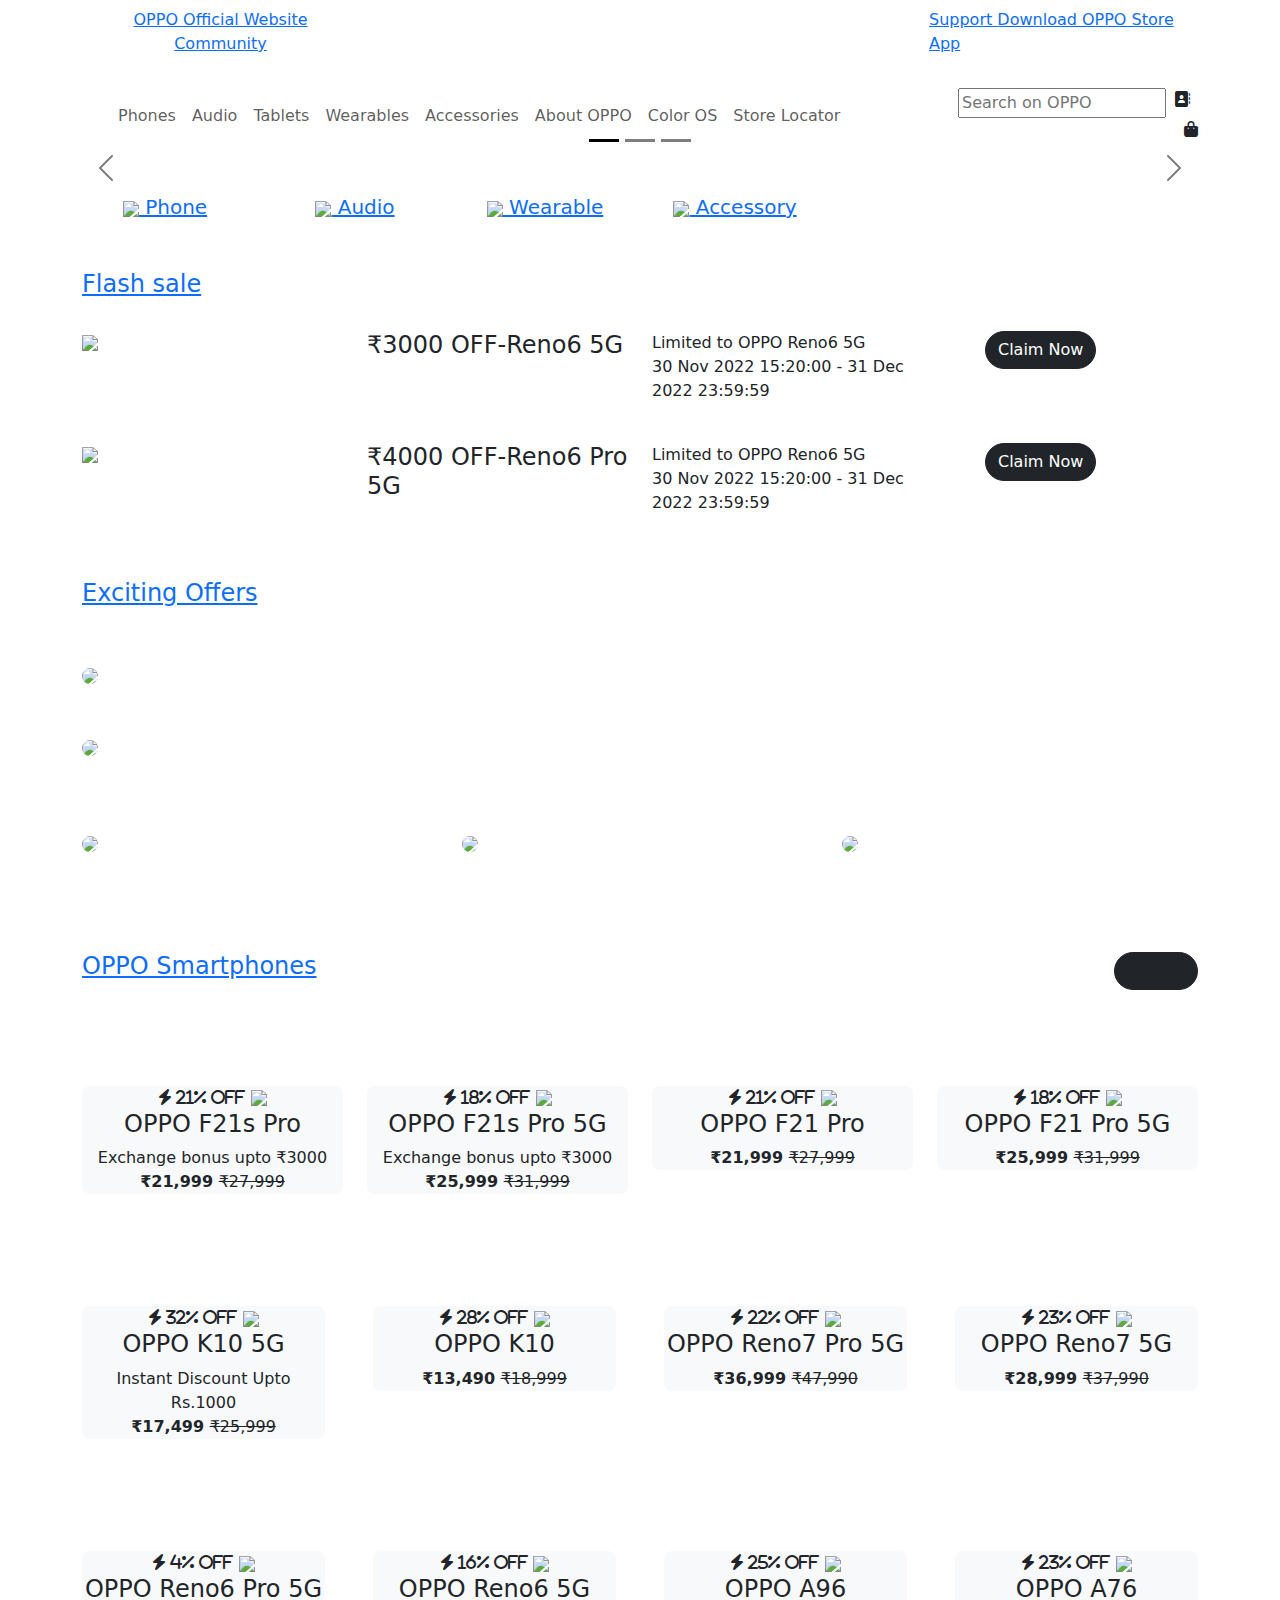
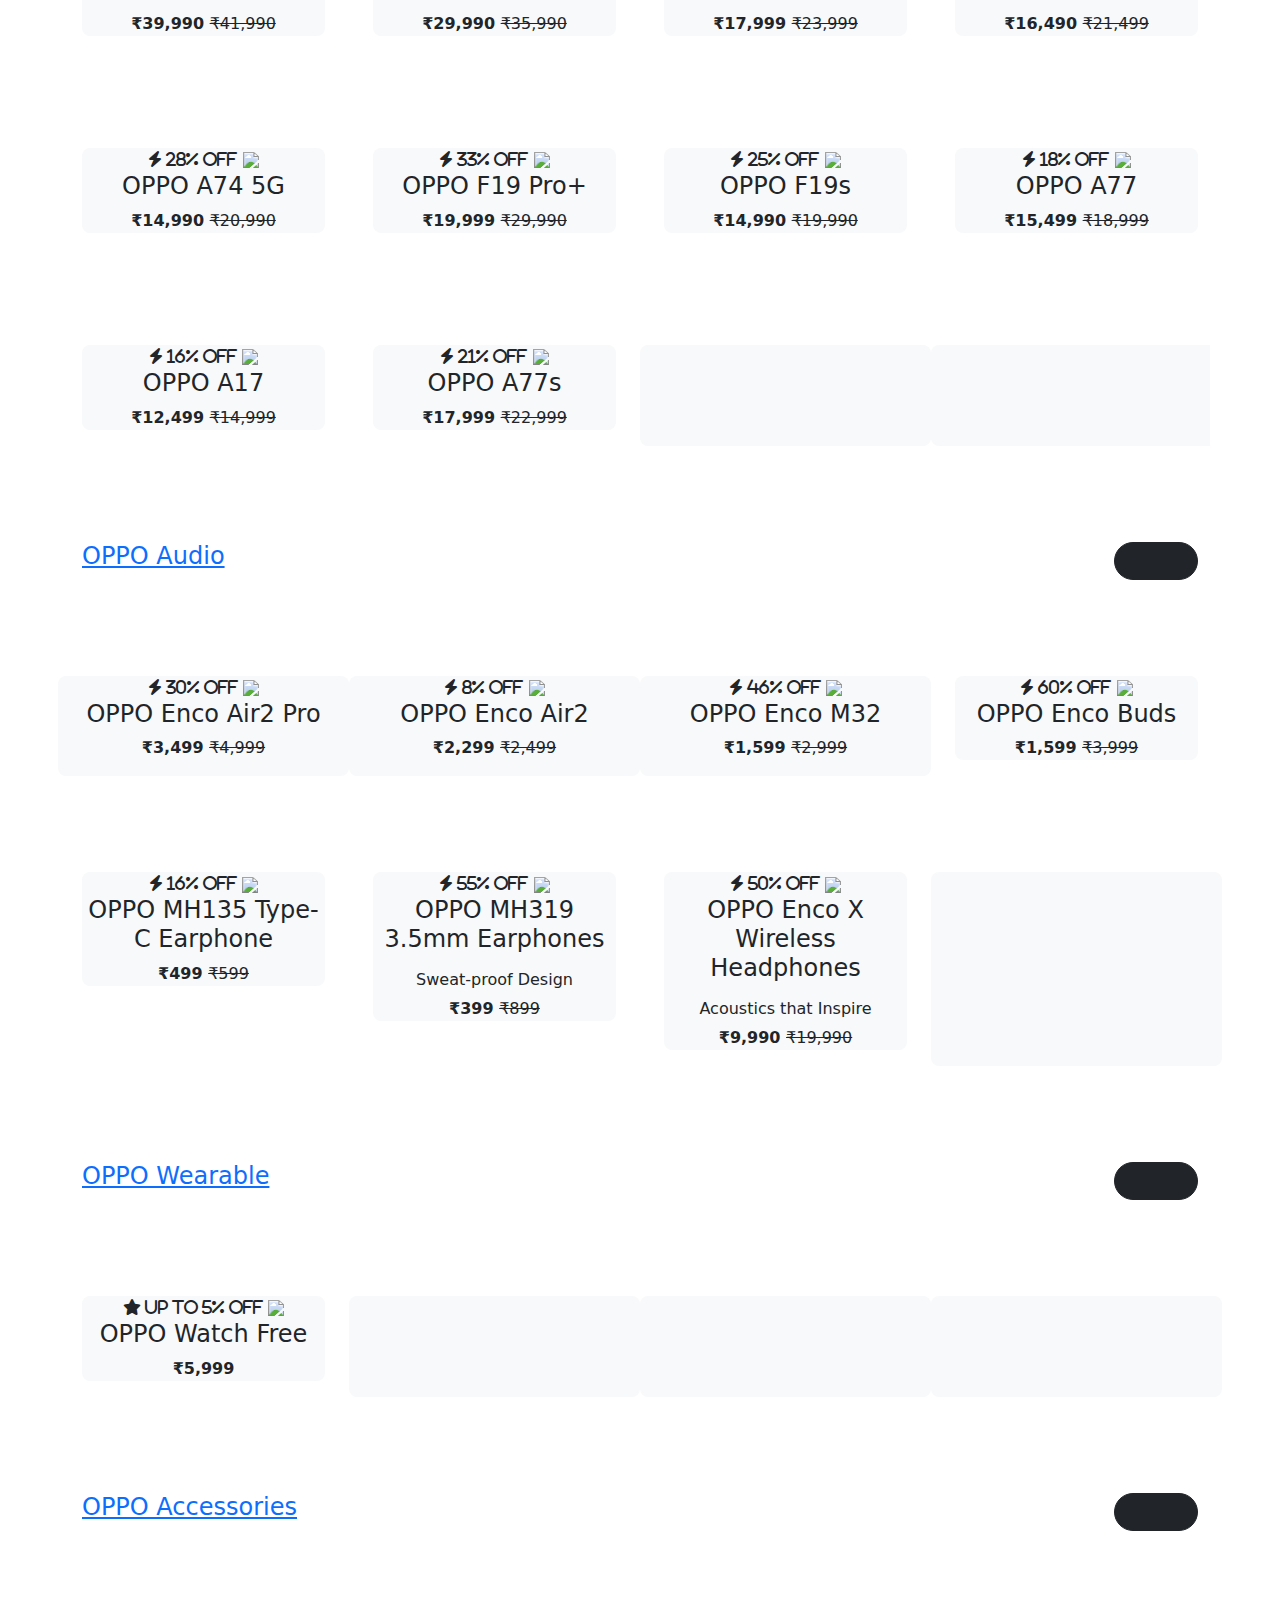
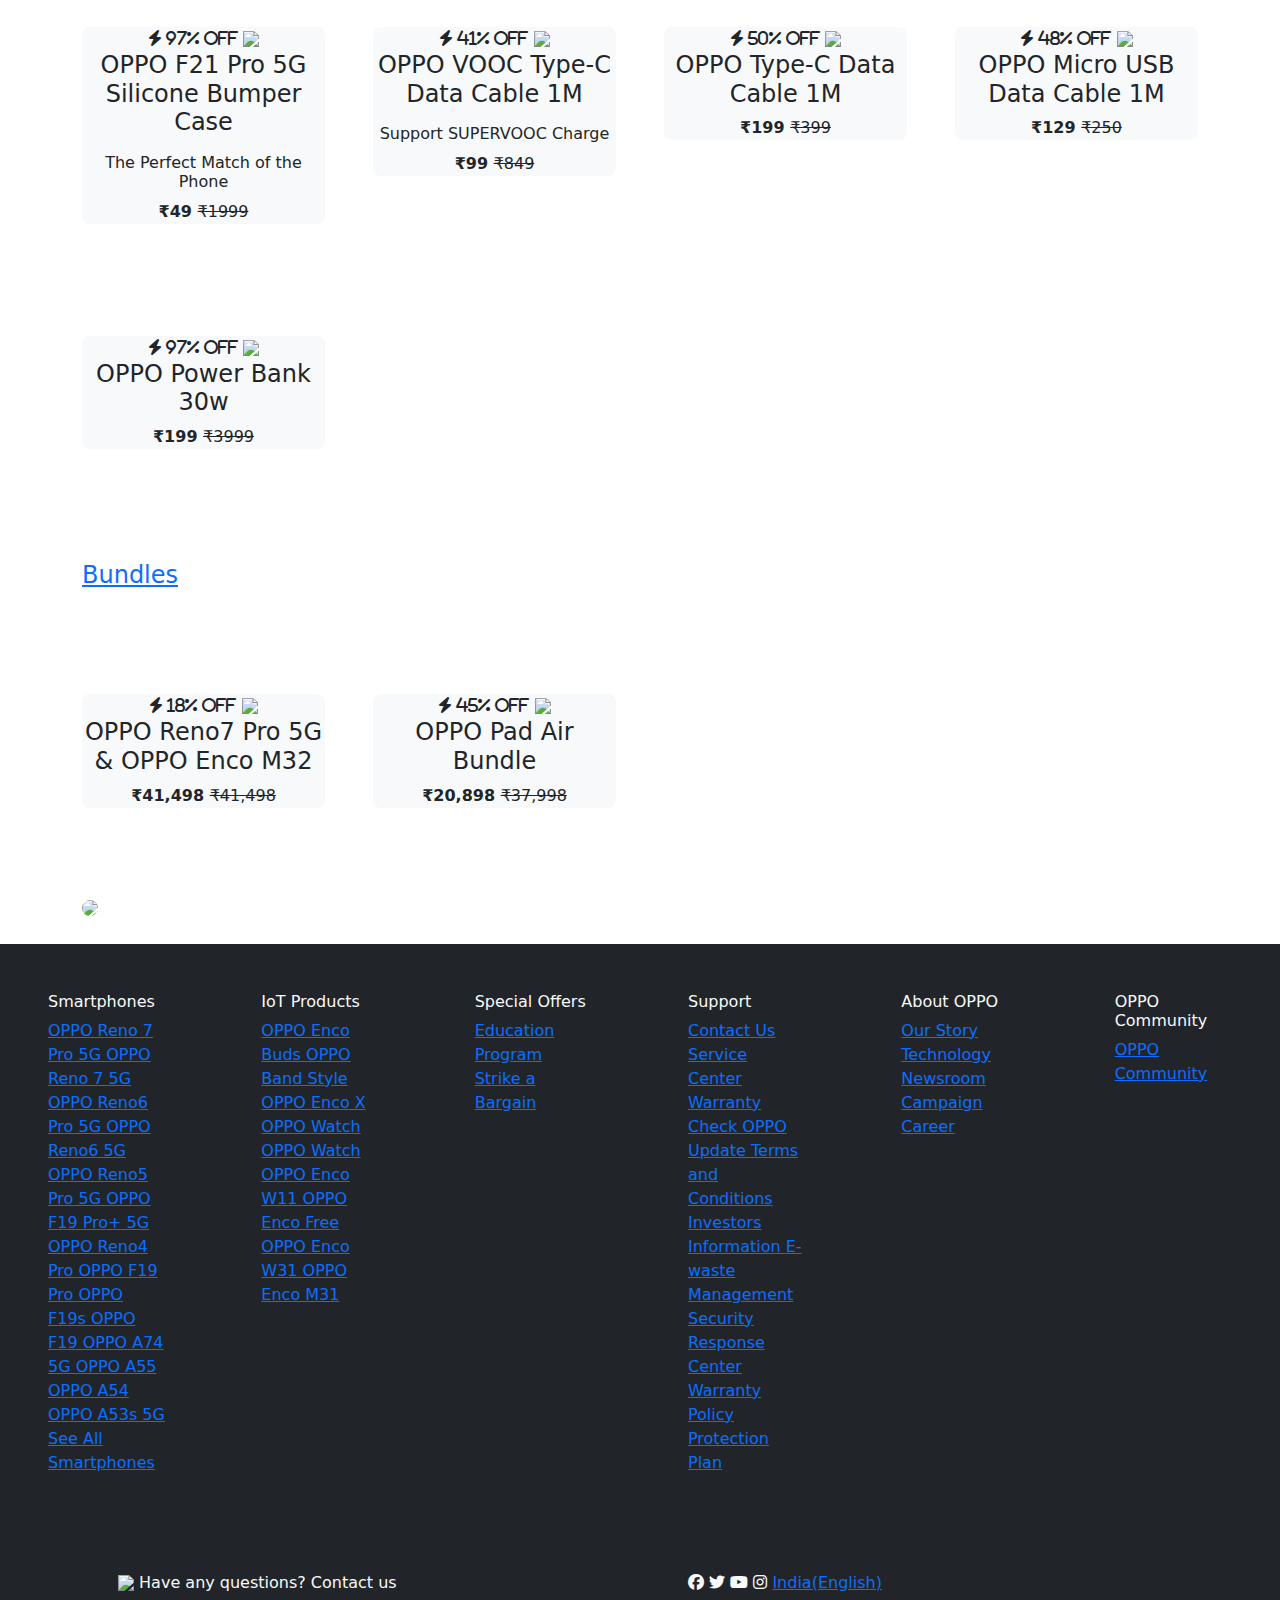
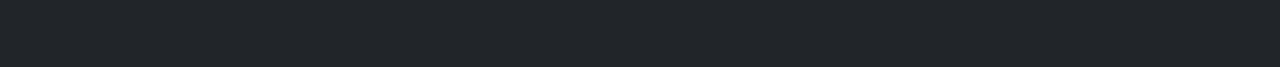
==== index.html @ 26115c1b "First release of oppo site" ====
<!DOCTYPE html>
<html>
    <head>
        <title>
            Oppo Website
        </title>
            <meta name="viewport" content="width=device-width, initial-scale=1">
            <link href="./css/style.css " rel="stylesheet"/>
            <link href="https://cdn.jsdelivr.net/npm/bootstrap@5.2.3/dist/css/bootstrap.min.css" rel="stylesheet"/>
            <link href="https://cdnjs.cloudflare.com/ajax/libs/font-awesome/6.2.1/css/all.min.css" rel="stylesheet" />

            <script src="https://cdn.jsdelivr.net/npm/bootstrap@5.2.3/dist/js/bootstrap.bundle.min.js"></script>
        
    </head>
    <body >
            <!-- 1st row start -->
        <div class="container-fluid">
            
            <div class="row">
                <div class="colour-hash ">
                    <div class="container">
                        <div class="row  justify-content-between">

                            <div class="col-sm-3 text-center m-2">
                                <a href="#" class="oppo oppo-lftborder">
                                    OPPO Official Website
                                </a>
                                <a href="#" class="oppo ">
                                    Community
                                </a>
                            
                            </div>
                            <div class="col-sm-3 m-2">
                                
                                <a href="#" class="oppo oppo-lftborder ">
                                    Support
                                </a>
                                <a href="#" class="oppo ">
                                    Download OPPO Store App
                                </a>

                            </div>

                        </div>
                      
                    </div>
                    
                </div>

            </div>
            
      
        </div>
       <!-- 1st row ends -->
        <!--2nd row start  -->
        <div class="container pt-4 pb-4">
            <div class="row ">
              <div class="col-12 col-md-9">
                <nav class="navbar navbar-expand-lg navbar-light  ">
                  <div class="container-fluid">
                      <a class="navbar-brand" href="#">
                          <img src="https://htsg-store-gl.heytapimg.com/shop/202107/29/1-M00-00-35-CgGRkWECWOGAcsivAAAdpHTXhDU918.svg" alt=""/>
                  
                        </a>
                    <button class="navbar-toggler" type="button" data-bs-toggle="collapse" data-bs-target="#navbarNav" aria-controls="navbarNav" aria-expanded="false" aria-label="Toggle navigation">
                      <span class="navbar-toggler-icon"></span>
                    </button>
                    <div class="collapse navbar-collapse" id="navbarNav">
                      <ul class="navbar-nav ">
                        
                        <li class="nav-item menu">
                          <a class="nav-link" href="#">Phones</a>
                        </li>
                        <li class="nav-item menu">
                          <a class="nav-link" href="#">Audio</a>
                        </li>
                        <li class="nav-item menu">
                          <a class="nav-link" href="#">Tablets</a>
                        </li>
                        <li class="nav-item menu">
                          <a class="nav-link" href="#">Wearables</a>
                        </li>
                        <li class="nav-item menu">
                          <a class="nav-link" href="#">Accessories</a>
                        </li>
                        <li class="nav-item menu">
                          <a class="nav-link" href="#">About OPPO</a>
                        </li>
                        <li class="nav-item menu">
                          <a class="nav-link" href="#">Color OS</a>
                        </li>
                        <li class="nav-item menu">
                          <a class="nav-link" href="#">Store Locator</a>
                        </li>
                       
                      </ul>
                    </div>
                  </div>
                </nav>
              </div>
                <div class=" col-12 col-md-3 ">

                  <ul class="nav justify-content-end">
                    <li class="nav-item">
                      <form class="d-flex ">
                        <input type="text" class="search "  placeholder="Search on OPPO" >
                     
                    </form>
                    </li>
                    <li class="nav-item">
                      <i class=" ps-2 pe-2 fa fa-address-book "></i>
                    </li>
                    <li class="nav-item">
                      <i class=" ps-2  fa fa-shopping-bag "></i>
                    </li>
                    
                  </ul>

                </div>
   
                </div>

            

        </div>
        <!-- 2nd row end -->
        <!-- 3rd row start -->
        <div class="container-fluid">
          <div id="carouselExampleDark" class="carousel carousel-dark slide" data-bs-ride="carousel">
            <div class="carousel-indicators">
              <button type="button" data-bs-target="#carouselExampleDark" data-bs-slide-to="0" class="active" aria-current="true" aria-label="Slide 1"></button>
              <button type="button" data-bs-target="#carouselExampleDark" data-bs-slide-to="1" aria-label="Slide 2"></button>
              <button type="button" data-bs-target="#carouselExampleDark" data-bs-slide-to="2" aria-label="Slide 3"></button>
            </div>
            <div class="carousel-inner oppo_slider">
              <div class="carousel-item active" data-bs-interval="10000">
                <img src="https://opsg-img-cdn-gl.heytapimg.com/epb/202212/02/D5GzKHYHjVCCwHtz.jpg?x-amz-process=image/format,webp/quality,Q_80" class="d-block w-100" alt=""/>
                <div class="carousel-caption d-none d-md-block">
                  <h5>  Reno8 5G  </h5>
                  <p> 80W SUPERVOOC丨Ultra Night Video <br>
                    *Incl. bank discount丨Extra Exchange Bonus Upto ₹3000 <br>
                    From ₹26,999* 
                  </p>
                  <button type="button" class="btn btn-dark rounded-pill">Buy Now</button>
                </div>
              </div>
              <div class="carousel-item" data-bs-interval="2000">
                <img src="https://opsg-img-cdn-gl.heytapimg.com/epb/202211/30/ICTAMkgNYh4FMWw2.jpg?x-amz-process=image/format,webp/quality,Q_80" class="d-block w-100" alt=""/>
                <div class="carousel-caption d-none d-md-block">
                  <h5> OPPO Store December Offer </h5>
                  <p> Provide you with the lastest and most complete promotions<br>
                     every month <br>
                     1st December - 31st December 
                    </p>
                    <button type="button" class="btn btn-dark rounded-pill">Check Now</button>
                </div>
              </div>
              <div class="carousel-item">
                <img src="https://opsg-img-cdn-gl.heytapimg.com/epb/202211/15/wBGrZ5X40YTbIta5.jpg?x-amz-process=image/format,webp/quality,Q_80" class="d-block w-100" alt=""/>
                <div class="carousel-caption d-none d-md-block">
                  <h5> Official Exchange Program </h5>
                  <p> All brands Available & exchange value  Upto ₹55,480 </p>
                  <button type="button" class="btn btn-dark rounded-pill">Exchange Now</button>
                </div>
              </div>
            </div>
            <button class="carousel-control-prev" type="button" data-bs-target="#carouselExampleDark" data-bs-slide="prev">
              <span class="carousel-control-prev-icon" aria-hidden="true"></span>
              <span class="visually-hidden">Previous</span>
            </button>
            <button class="carousel-control-next" type="button" data-bs-target="#carouselExampleDark" data-bs-slide="next">
              <span class="carousel-control-next-icon" aria-hidden="true"></span>
              <span class="visually-hidden">Next</span>
            </button>
          </div>
            </div>
            <!-- 3rd row end -->
            <!-- 4th row start -->
            <div class="container">
              <div class="row row-cols-auto text-center fs-5 pt-4 pb-4">
                <div class="col-12 col-md-2">
                  <a href="#"class="titles "  >
                    <img class="img-fluid" src="https://opsg-img-cdn-gl.heytapimg.com/epb/202206/10/gPpgVbPw1tgY65Cb.png?x-amz-process=image/format,webp/quality,Q_80"/>
                    Phone
                  </a>
                
                </div>
                <div class=" col-12 col-md-2">
                  <a href="#" class="titles ">
                    <img class="img-fluid" src="https://opsg-img-cdn-gl.heytapimg.com/epb/202206/15/eTOmZrSZG3WUUFGO.png?x-amz-process=image/format,webp/quality,Q_80"/>
                    Audio
                  </a>
                 
                </div>
                <div class="col-12 col-md-2">
                  <a href="#" class="titles ">
                    <img class="img-fluid" src="https://opsg-img-cdn-gl.heytapimg.com/epb/202206/10/poyXLEfRve7ub3us.png?x-amz-process=image/format,webp/quality,Q_80"/>
                    Wearable
                  </a>
                 
                </div>
                <div class="col-12 col-md-2">
                  <a href="#" class="titles ">
                    <img class="img-fluid" src="https://opsg-img-cdn-gl.heytapimg.com/epb/202206/10/KVdUoqAFWREOfxlM.png?x-amz-process=image/format,webp/quality,Q_80"/>
                    Accessory
                  </a>
                 
                </div>
                <div class="col-12 col-md-2">

                </div>
                <div class="col-12  col-md-2">

                </div>

              </div>

            </div>
            <!-- 4th row end -->
            <!-- 5th row start -->
            <div class=" container text-start pt-4 pb-4">
              <a href="#" class="menu">
                <h4>Flash sale</h4>
              </a>
             
            </div>
            <!-- 5th row end -->
            <!-- 6th row start -->
            <div class="container">
              <div class="row">
                <div class="col-12 col-md-3">
                  <img class="img-fluid image_width" src="https://opsg-img-cdn-gl.heytapimg.com/epb/202204/25/HFfZfRNvHgyXtUoo.png?x-amz-process=image/format,webp/quality,Q_80"/>
                </div>
                <div class="col-12 col-md-3 coupon_image">
                   <h4>₹3000 OFF-Reno6 5G </h4>

                </div>
                <div class="col-12 col-md-3 coupon coupon_image">
                  <p>
                    Limited to OPPO Reno6 5G <br>
                    30 Nov 2022 15:20:00 - 31 Dec 2022 23:59:59
                  </p>

                </div>
                <div class="col-12 col-md-3 coupon_image button_leftborder button_margin">
                  <button type="button" class="btn btn-dark rounded-pill ms-5 ">Claim Now</button>

                </div>
              </div>
            </div>
            <!-- 6 end -->
            <!-- 7 start -->
            <div class="container">
              <div class="row  pt-4 pb-4">
                <div class=" col-12 col-sm-3">
                  <img class="img-fluid image_width" src="https://opsg-img-cdn-gl.heytapimg.com/epb/202204/25/HFfZfRNvHgyXtUoo.png?x-amz-process=image/format,webp/quality,Q_80"/>
                </div>
                <div class="col-12 col-md-3 coupon_image">
                   <h4> ₹4000 OFF-Reno6 Pro 5G  </h4>

                </div>
                <div class="col-12 col-md-3 coupon coupon_image">
                  <p>
                    Limited to OPPO Reno6 5G <br>
                    30 Nov 2022 15:20:00 - 31 Dec 2022 23:59:59
                  </p>

                </div>
                <div class="col-12 col-md-3 coupon_image button_leftborder button_margin">
                  <button type="button" class="btn btn-dark rounded-pill ms-5 ">Claim Now</button>

                </div>
              </div>
            </div>
            <!-- 7 end -->
            <!-- 8 start -->
            <div class="container text-start pt-4 pb-4">
              <a href="#" class="menu">
                <h4>Exciting Offers</h4>
              </a>
             
            </div>
            <!-- 8 end -->
            <!-- 9 start -->
            <div class="container ">
              <div class="row pt-4 pb-4">
                <div class="col-12 ">
                  <a href="#" class="">
                    <img  class="img-fluid rounded-5" src="https://opsg-img-cdn-gl.heytapimg.com/epb/202212/05/N5srQQwsgSJM7jg8.jpg?x-amz-process=image/format,webp/quality,Q_80"/>

                  </a>
                </div>
              </div>
            </div>
            <!-- 9 end -->
            <!-- 10 start -->
            <div class="container ">
              <div class="row pt-4 pb-4">
                <div class="col-12">
                  <a href="#" class="">
                    <img  class="img-fluid rounded-5" src="https://opsg-img-cdn-gl.heytapimg.com/epb/202211/18/2Jhl7GjLdiM4iMd0.jpg?x-amz-process=image/format,webp/quality,Q_80"/>

                  </a>
                </div>
              </div>
            </div>
            <!-- 10 end -->
            <!-- 11 start -->
            <div class="container">
              <div class="row pt-5 pb-5 ">
                <div class="col-sm-4">
                  <a href="#">
                    <img class="img-fluid rounded-4" src="https://opsg-img-cdn-gl.heytapimg.com/epb/202207/01/KgE2QcyMX6Sw63Wu.jpg?x-amz-process=image/format,webp/quality,Q_80"/>
                  </a>
                </div>
                <div class="col-sm-4">
                  <a href="#">
                    <img class="img-fluid rounded-4" src="https://opsg-img-cdn-gl.heytapimg.com/epb/202206/14/iWGnfkdKucHV3PpG.png?x-amz-process=image/format,webp/quality,Q_80"/>
                  </a>
                </div>
                <div class="col-sm-4">
                  <a href="#">
                    <img class="img-fluid rounded-4 " src="https://opsg-img-cdn-gl.heytapimg.com/epb/202206/10/OjockhQzLjDmDdNI.png?x-amz-process=image/format,webp/quality,Q_80"/>
                  </a>
                </div>
              </div>

            </div>
            <!-- 11 end -->
            <!-- 12 start -->
            <div class="container"> 
              <div class="row justify-content-between pt-5 pb-5">
               <div class="col-sm-4 ">
                <a href="#" class="menu">
                  <h4> OPPO Smartphones </h4>
                </a>
              </div>
               <div class="col-4 d-grid gap-2 d-md-flex justify-content-md-end ">
                <button type="button" class="btn btn-dark rounded-pill ms-5 more_button text-dark display-2 ">More ></button>
              </div>
            </div>


            </div>
            <!-- 12 end -->
            <!-- 13 start -->
            <div class="container">
              <div class="row pt-5 pb-5 gy-5">
                <div class=" col-sm-3   ">
                  <div class="bg-light shadow_hover text-center rounded-3">
                    <i class="fa fa-bolt offer">
                      21% OFF
                    </i>
                    <a href="#">
                      <img  class="img-fluid" src="https://opsg-img-cdn-gl.heytapimg.com/epb/202209/05/2h5tKnPMSzjlyB8h.png?x-amz-process=image/format,webp/quality,Q_80"/>
                    </a>
                    <h4> OPPO F21s Pro </h4>
                    <p> Exchange bonus upto ₹3000 <br>
                      <b>      ₹21,999     </b>
                      <s class="color_hash">      ₹27,999    </s>
                  </p>
                  </div>
                 </div>
                <div class="col-sm-3  ">
                  <div class="bg-light shadow_hover text-center rounded-3">
                    <i class="fa fa-bolt offer">
                      18% OFF
                    </i>
                    <a href="#">
                      <img  class="img-fluid" src="https://opsg-img-cdn-gl.heytapimg.com/epb/202209/05/CFNKWVDteQdXrGI0.png?x-amz-process=image/format,webp/quality,Q_80"/>
                    </a>
                    <h4>  OPPO F21s Pro 5G  </h4>
                    <p> Exchange bonus upto ₹3000 <br>
                      <b>     ₹25,999    </b>
                      <s class="color_hash">       ₹31,999    </s>
                    </p>
                  </div>
                 
                </div>
                <div class="col-sm-3  ">
                  <div class="bg-light shadow_hover text-center rounded-3">
                    <i class="fa fa-bolt offer">
                      21% OFF
                    </i>
                    <a href="#">
                      <img  class="img-fluid" src="https://opsg-img-cdn-gl.heytapimg.com/epb/202205/26/KnyxHMMxQMLBSI7N.png?x-amz-process=image/format,webp/quality,Q_80"/>
                    </a>
                    <h4>   OPPO F21 Pro   </h4>
                   
                    <p>
                      <b>     ₹21,999    </b>
                      <s class="color_hash">     ₹27,999    </s>
                    </p>
                  
                  </div>
                 
                </div>
                <div class="col-sm-3  ">
                  <div class="bg-light shadow_hover text-center rounded-3">
                    <i class="fa fa-bolt offer">
                      18% OFF
                    </i>
                    <a href="#">
                      <img  class="img-fluid" src="https://opsg-img-cdn-gl.heytapimg.com/epb/202205/26/CvhDqA1ACzJg4a4e.png?x-amz-process=image/format,webp/quality,Q_80"/>
                    </a>
                    <h4>    OPPO F21 Pro 5G   </h4>
                   
                    <p>
                      <b>    ₹25,999    </b>
                      <s class="color_hash">    ₹31,999   </s>
                    </p>
                    
                  </div>
                
                </div>
              </div>

            </div>
            <!-- 13 end -->
            <!-- 14 start -->
            <div class="container">
              <div class="row pt-5 pb-5 gx-5 gy-5">
                <div class=" col-sm-3 ">
                  <div class="bg-light shadow_hover text-center rounded-3">
                    <i class="fa fa-bolt offer">
                      32% OFF
                    </i>
                    <a href="#">
                      <img  class="img-fluid" src="https://opsg-img-cdn-gl.heytapimg.com/epb/202206/08/xXDNG8cmIVzepIBE.png?x-amz-process=image/format,webp/quality,Q_80"/>
                    </a>
                    <h4>  OPPO K10 5G  </h4>
                    <p>  Instant Discount Upto Rs.1000  <br>
                      <b>    ₹17,499   </b>
                      <s class="color_hash">    ₹25,999    </s>
  
                    </p>
                  </div>
               
                </div>
                <div class="col-sm-3 ">
                  <div class="bg-light shadow_hover text-center rounded-3">
                    <i class="fa fa-bolt offer">
                      28% OFF
                    </i>
                    <a href="#">
                      <img  class="img-fluid" src="https://opsg-img-cdn-gl.heytapimg.com/epb/202205/26/1skZeEAXaVQKSIJJ.png?x-amz-process=image/format,webp/quality,Q_80"/>
                    </a>
                    <h4>   OPPO K10   </h4>
                    <p>
                      <b>   ₹13,490   </b>
                      <s class="color_hash">   ₹18,999   </s>
                    </p>
                  </div>
                  

                  
                </div>
                <div class="col-sm-3 ">
                  <div class="bg-light shadow_hover text-center rounded-3">
                    <i class="fa fa-bolt offer">
                      22% OFF
                    </i>
                    <a href="#">
                      <img  class="img-fluid" src="https://opsg-img-cdn-gl.heytapimg.com/epb/202205/26/NBrmRGnCYwvXYcKz.png?x-amz-process=image/format,webp/quality,Q_80"/>
                    </a>
                    <h4>   OPPO Reno7 Pro 5G     </h4>
                    <p>
                      <b>   ₹36,999   </b>
                      <s class="color_hash">  ₹47,990  </s>
                    </p>
                   
                  </div>
               


                  
                </div>
                <div class="col-sm-3 ">
                  <div class="bg-light shadow_hover text-center rounded-3">
                    <i class="fa fa-bolt offer">
                      23% OFF
                    </i>
                    <a href="#">
                      <img  class="img-fluid" src="https://opsg-img-cdn-gl.heytapimg.com/epb/202205/26/ID1mXD3XhuJUGAEo.png?x-amz-process=image/format,webp/quality,Q_80"/>
                    </a>
                    <h4>    OPPO Reno7 5G   </h4>
                      <p>
                        <b>  ₹28,999  </b>
                        <s class="color_hash"> ₹37,990 </s>
                      </p>
                     
                  </div>
                

                  
                </div>
              </div>
            </div>
            <!-- 14 end -->
            <!-- 15 start -->
            <div class="container">
              <div class="row pt-5 pb-5 gx-5 gy-5">
                <div class=" col-sm-3  ">
                  <div class="bg-light shadow_hover text-center rounded-3">
                    <i class="fa fa-bolt offer">
                      4% OFF
                    </i>
                    <a href="#">
                      <img  class="img-fluid" src="https://opsg-img-cdn-gl.heytapimg.com/epb/202205/26/ggEi1mbiuX5FZU8l.png?x-amz-process=image/format,webp/quality,Q_80"/>
                    </a>
                    <h4>   OPPO Reno6 Pro 5G   </h4>
                    <p>  
                      <b>      ₹39,990    </b>
                      <s class="color_hash">     ₹41,990    </s>
  
                    </p>
                  </div>
                </div>
                
                <div class="col-sm-3 ">
                  <div class="bg-light shadow_hover text-center rounded-3">
                    <i class="fa fa-bolt offer">
                      16% OFF
                    </i>
                    <a href="#">
                      <img  class="img-fluid" src="https://opsg-img-cdn-gl.heytapimg.com/epb/202205/26/siwzk8lPjtX8oR4P.png?x-amz-process=image/format,webp/quality,Q_80"/>
                    </a>
                    <h4>    OPPO Reno6 5G   </h4>
                    <p>
                      <b>  ₹29,990  </b>
                      <s class="color_hash">   ₹35,990   </s>
                    </p>
                  </div>
                

                  
                </div>
                <div class="col-sm-3 ">
                  <div class="bg-light shadow_hover text-center rounded-3">
                    <i class="fa fa-bolt offer">
                      25% OFF
                    </i>
                    <a href="#">
                      <img  class="img-fluid" src="https://opsg-img-cdn-gl.heytapimg.com/epb/202205/26/580xRDdl7lBUCNJt.png?x-amz-process=image/format,webp/quality,Q_80"/>
                    </a>
                    <h4>     OPPO A96     </h4>
                    <p>
                      <b>    ₹17,999   </b>
                      <s class="color_hash">    ₹23,999   </s>
                    </p>
                  </div>
               
                </div>
                <div class="col-sm-3 ">
                  <div class="bg-light shadow_hover text-center rounded-3">
                    <i class="fa fa-bolt offer">
                      23% OFF
                    </i>
                    <a href="#">
                      <img  class="img-fluid" src="https://opsg-img-cdn-gl.heytapimg.com/epb/202208/02/xLV6jPh0y3RXJjxS.png?x-amz-process=image/format,webp/quality,Q_80"/>
                    </a>
                    <h4>     OPPO A76   </h4>
                      <p>
                        <b>   ₹16,490    </b>
                        <s class="color_hash">  ₹21,499   </s>
                      </p>
                  </div>
                
                  </div>
              </div>
            </div>
            <!-- 15 end -->
            <!-- 16 start -->
            <div class="container">
              <div class="row pt-5 pb-5 gx-5 gy-5">
                <div class=" col-sm-3  ">
                  <div class="bg-light shadow_hover text-center rounded-3">
                    <i class="fa fa-bolt offer">
                      28% OFF
                    </i>
                    <a href="#">
                      <img  class="img-fluid" src="https://opsg-img-cdn-gl.heytapimg.com/epb/202207/04/vgJSQNIeXHFw3VVD.png?x-amz-process=image/format,webp/quality,Q_80"/>
                    </a>
                    <h4>   OPPO A74 5G   </h4>
                    <p>  
                      <b>     ₹14,990   </b>
                      <s class="color_hash">    ₹20,990    </s>
  
                    </p>
                  </div>
                
                </div>
                <div class="col-sm-3 ">
                  <div class="bg-light shadow_hover text-center rounded-3">
                  
                  <i class="fa fa-bolt offer">
                    33% OFF
                  </i>
                  <a href="#">
                    <img  class="img-fluid" src="https://opsg-img-cdn-gl.heytapimg.com/epb/202205/26/EKTVRBDclXqUraV0.png?x-amz-process=image/format,webp/quality,Q_80"/>
                  </a>
                  <h4>    OPPO F19 Pro+   </h4>
                  <p>
                    <b>    ₹19,999   </b>
                    <s class="color_hash">   ₹29,990   </s>
                  </p>

               
                  </div>
                </div>
                <div class="col-sm-3 ">
                  <div class="bg-light shadow_hover text-center rounded-3">
                    <i class="fa fa-bolt offer">
                      25% OFF
                    </i>
                    <a href="#">
                      <img  class="img-fluid" src="https://opsg-img-cdn-gl.heytapimg.com/epb/202205/26/p30wU2Bex52L3UAi.png?x-amz-process=image/format,webp/quality,Q_80"/>
                    </a>
                    <h4>    OPPO F19s    </h4>
                    <p>
                      <b>    ₹14,990   </b>
                      <s class="color_hash">   ₹19,990   </s>
                    </p>
                  </div>
                 
                </div>
                <div class="col-sm-3">
                  <div class="bg-light shadow_hover text-center rounded-3">
                    <i class="fa fa-bolt offer">
                      18% OFF
                    </i>
                    <a href="#">
                      <img  class="img-fluid" src="https://opsg-img-cdn-gl.heytapimg.com/epb/202208/02/xLV6jPh0y3RXJjxS.png?x-amz-process=image/format,webp/quality,Q_80"/>
                    </a>
                    <h4>     OPPO A77   </h4>
                      <p>
                        <b>   ₹15,499   </b>
                        <s class="color_hash"> ₹18,999  </s>
                      </p>
                  </div>
                 
                  </div>
              </div>
            </div>
            <!-- 16 end -->
            <!-- 17 start -->
            <div class="container overflow-hidden">
              <div class="row pt-5 pb-5 gx-5 gy-5">
                <div class=" col-sm-3  ">
                  <div class="bg-light shadow_hover text-center rounded-3">
                    <i class="fa fa-bolt offer">
                      16% OFF
                    </i>
                    <a href="#">
                      <img  class="img-fluid" src="https://opsg-img-cdn-gl.heytapimg.com/epb/202210/01/9FzyGV1C2jp5cjMx.png?x-amz-process=image/format,webp/quality,Q_80"/>
                    </a>
                    <h4>    OPPO A17    </h4>
                    <p>  
                      <b>      ₹12,499   </b>
                      <s class="color_hash">  ₹14,999    </s>
  
                    </p>
                  </div>
                
                </div>
                <div class="col-sm-3 ">
                  <div class="bg-light shadow_hover text-center rounded-3">
                    <i class="fa fa-bolt offer">
                      21% OFF
                    </i>
                    <a href="#">
                      <img  class="img-fluid" src="https://opsg-img-cdn-gl.heytapimg.com/epb/202210/12/sJMzRjsmoZBlgvbc.png?x-amz-process=image/format,webp/quality,Q_80"/>
                    </a>
                    <h4>     OPPO A77s   </h4>
                    <p>
                      <b>    ₹17,999   </b>
                      <s class="color_hash">  ₹22,999   </s>
                    </p>
  
                  </div>
                
                  
                </div>
                <div class="col-sm-3 rounded-3 bg-light">
                 
                </div>
                <div class="col-sm-3 rounded-3 bg-light">
                 
                  </div>
              </div>
            </div> 
            <!-- 17 end -->
            <!-- 18 start -->
            <div class="container"> 
              <div class="row justify-content-between pt-5 pb-5">
               <div class="col-sm-4 ">
                <a href="#" class="menu">
                  <h4> OPPO Audio </h4>
                </a>
              </div>
               <div class="col-4 d-grid gap-2 d-md-flex justify-content-md-end ">
                <button type="button" class="btn btn-dark rounded-pill ms-5 more_button text-dark display-2 ">More ></button>
              </div>
            </div>


            </div>
            <!-- 18 end -->
            <!-- 19 start -->
            <div class="container">
              <div class="row pt-5 pb-5 gx-5 gy-5">
                <div class=" col-sm-3 rounded-3 bg-light ">
                  <div class="bg-light shadow_hover text-center rounded-3">
                    <i class="fa fa-bolt offer">
                      30% OFF
                    </i>
                    <a href="#">
                      <img  class="img-fluid" src="https://opsg-img-cdn-gl.heytapimg.com/epb/202205/26/DMbO2L1NArOKlzgM.png?x-amz-process=image/format,webp/quality,Q_80"/>
                    </a>
                    <h4>    OPPO Enco Air2 Pro   </h4>
                    <p>  
                      <b>     ₹3,499    </b>
                      <s class="color_hash">     ₹4,999     </s>
  
                    </p>
                  </div>
              
                </div>
                <div class="col-sm-3 rounded-3 bg-light">
                  <div class="bg-light shadow_hover text-center rounded-3">
                    <i class="fa fa-bolt offer">
                      8% OFF
                    </i>
                    <a href="#">
                      <img  class="img-fluid" src="https://opsg-img-cdn-gl.heytapimg.com/epb/202205/26/GrLQbKJTddB1WFHz.png?x-amz-process=image/format,webp/quality,Q_80"/>
                    </a>
                    <h4>     OPPO Enco Air2    </h4>
                    <p>
                      <b>     ₹2,299   </b>
                      <s class="color_hash">   ₹2,499    </s>
                    </p>
                  </div>
                 

                  
                </div>
                <div class="col-sm-3 rounded-3 bg-light">
                  <div class="bg-light shadow_hover text-center rounded-3">
                    <i class="fa fa-bolt offer">
                      46% OFF
                    </i>
                    <a href="#">
                      <img  class="img-fluid" src="https://opsg-img-cdn-gl.heytapimg.com/epb/202205/26/EfIEvbi1hJOIuYYQ.png?x-amz-process=image/format,webp/quality,Q_80"/>
                    </a>
                    <h4>     OPPO Enco M32    </h4>
                    <p>
                      <b>     ₹1,599    </b>
                      <s class="color_hash">    ₹2,999   </s>
                    </p>
                  </div>
              
                </div>
                <div class="col-sm-3">
                  <div class="bg-light shadow_hover text-center rounded-3">
                    <i class="fa fa-bolt offer">
                      60% OFF
                    </i>
                    <a href="#">
                      <img  class="img-fluid" src="https://opsg-img-cdn-gl.heytapimg.com/epb/202205/26/khMcs68JrGIfwVXj.png?x-amz-process=image/format,webp/quality,Q_80"/>
                    </a>
                    <h4>      OPPO Enco Buds   </h4>
                      <p>
                        <b>    ₹1,599   </b>
                        <s class="color_hash">  ₹3,999  </s>
                      </p>
                  </div>
         
                  </div>
              </div>
            </div>
            <!-- 19 end -->
            <!-- 20 start -->
            <div class="container">
              <div class="row pt-5 pb-5 gx-5 gy-5">
                <div class=" col-sm-3  ">
                  <div class="bg-light shadow_hover text-center rounded-3">
                    <i class="fa fa-bolt offer">
                      16% OFF
                    </i>
                    <a href="#">
                      <img  class="img-fluid" src="https://opsg-img-cdn-gl.heytapimg.com/epb/202205/26/eFvsHFYdJ7SGsmA2.png?x-amz-process=image/format,webp/quality,Q_80"/>
                    </a>
                    <h4>    OPPO MH135 Type-C Earphone   </h4>
                    <p>  
                      <b>      ₹499     </b>
                      <s class="color_hash">     ₹599     </s>
  
                    </p>
                  </div>
               
                </div>
                <div class="col-sm-3 ">
                  <div class="bg-light shadow_hover text-center rounded-3">
                    <i class="fa fa-bolt offer">
                      55% OFF
                    </i>
                    <a href="#">
                      <img  class="img-fluid" src="https://opsg-img-cdn-gl.heytapimg.com/epb/202205/26/zdb8QDconMNgOrVR.png?x-amz-process=image/format,webp/quality,Q_80"/>
                    </a>
                    <h4>      OPPO MH319 3.5mm Earphones    </h4>
                    <p>
                      <h6 class="color_hash"> Sweat-proof Design </h6>
                      <b>       ₹399    </b>
                      <s class="color_hash">   ₹899     </s>
                    </p>
  
                  </div>
                
                  
                </div>
                <div class="col-sm-3 ">
                  <div class="bg-light shadow_hover text-center rounded-3">
                    <i class="fa fa-bolt offer">
                      50% OFF
                    </i>
                    <a href="#">
                      <img  class="img-fluid" src="https://opsg-img-cdn-gl.heytapimg.com/epb/202206/15/o7cgGqmp3Pd3j3TX.png?x-amz-process=image/format,webp/quality,Q_80"/>
                    </a>
                    <h4>     OPPO Enco X Wireless Headphones   </h4>
                    <p>
                      <h6 class="color_hash">  Acoustics that Inspire  </h6>
                      <b>      ₹9,990    </b>
                      <s class="color_hash">     ₹19,990   </s>
                    </p>
                  </div>
                 
                </div>
                <div class="col-sm-3 rounded-3 bg-light">
                 
                  </div>
              </div>
            </div>
            <!-- 20 end -->
            <!-- 21 start -->
            <div class="container"> 
              <div class="row justify-content-between pt-5 pb-5">
               <div class="col-sm-4 ">
                <a href="#" class="menu">
                  <h4> OPPO Wearable </h4>
                </a>
              </div>
               <div class="col-4 d-grid gap-2 d-md-flex justify-content-md-end ">
                <button type="button" class="btn btn-dark rounded-pill ms-5 more_button text-dark display-2 ">More ></button>
              </div>
            </div>


            </div>
            <!-- 21 end -->
            <!-- 22 start -->
            <div class="container">
              <div class="row pt-5 pb-5 gx-5 gy-5">
                <div class=" col-12 col-md-3  ">
                  <div class="bg-light shadow_hover text-center rounded-3">
                    <i class="fa fa-star offer">
                      Up to 5% OFF
                     </i>
                     <a href="#">
                       <img  class="img-fluid" src="https://opsg-img-cdn-gl.heytapimg.com/epb/202205/26/O6zEyPNL42tnJ7R9.png?x-amz-process=image/format,webp/quality,Q_80"/>
                     </a>
                     <h4>     OPPO Watch Free    </h4>
                     <p>  
                       <b>      ₹5,999    </b>
                      
   
                     </p>
                  </div>
               
                </div>
                <div class="col-12 col-md-3 rounded-3 bg-light">
               
                  
                </div>
                <div class="col-12 col-md-3 rounded-3 bg-light">
                  
                </div>
                <div class="col-12 col-md-3 rounded-3 bg-light">
                 
                  </div>
              </div>
            </div>
            <!-- 22 end -->
            <!-- 23 start -->
            <div class="container"> 
              <div class="row justify-content-between pt-5 pb-5">
               <div class="col-sm-4 ">
                <a href="#" class="menu">
                  <h4>  OPPO Accessories  </h4>
                </a>
              </div>
               <div class="col-4 d-grid gap-2 d-md-flex justify-content-md-end ">
                <button type="button" class="btn btn-dark rounded-pill ms-5 more_button text-dark display-2 ">More ></button>
              </div>
            </div>


            </div>
            <!-- 23 end -->
            <!-- 24 start -->
            <div class="container">
              <div class="row pt-5 pb-5 gx-5 gy-5">
                <div class=" col-sm-3  ">
                  <div class="bg-light shadow_hover text-center rounded-3">
                    <i class="fa fa-bolt offer">
                      97% OFF
                    </i>
                    <a href="#">
                      <img  class="img-fluid" src="https://opsg-img-cdn-gl.heytapimg.com/epb/202206/15/skLchzZwrfyDMTYq.png?x-amz-process=image/format,webp/quality,Q_80"/>
                    </a>
                    <h4>   OPPO F21 Pro 5G Silicone Bumper Case   </h4>
                    <p> 
                      <h6 class="color_hash">  The Perfect Match of the Phone </h6> 
                      <b>      ₹49     </b>
                      <s class="color_hash">     ₹1999     </s>
  
                    </p>
                  </div>
               
                </div>
                <div class="col-sm-3 ">
                  <div class="bg-light shadow_hover text-center rounded-3">
                    <i class="fa fa-bolt offer">
                      41% OFF
                    </i>
                    <a href="#">
                      <img  class="img-fluid" src="https://opsg-img-cdn-gl.heytapimg.com/epb/202205/26/ElfAJqNtSBh2qHYs.png?x-amz-process=image/format,webp/quality,Q_80"/>
                    </a>
                    <h4>       OPPO VOOC Type-C Data Cable 1M    </h4>
                    <p>
                      <h6 class="color_hash">  Support SUPERVOOC Charge </h6>
                      <b>       ₹99    </b>
                      <s class="color_hash">   ₹849     </s>
                    </p>
  
                  </div>
                
                  
                </div>
                <div class="col-sm-3 ">
                  <div class="bg-light shadow_hover text-center rounded-3">
                    <i class="fa fa-bolt offer">
                      50% OFF
                    </i>
                    <a href="#">
                      <img  class="img-fluid" src="https://opsg-img-cdn-gl.heytapimg.com/epb/202206/15/Cg3sJB7xBLP9OOzi.png?x-amz-process=image/format,webp/quality,Q_80"/>
                    </a>
                    <h4>      OPPO Type-C Data Cable 1M   </h4>
                    <p>
                  
                      <b>      ₹199    </b>
                      <s class="color_hash">     ₹399   </s>
                    </p>
                  </div>
                 
                </div>
                <div class="col-sm-3 ">
                  <div class="bg-light shadow_hover text-center rounded-3">
                    <i class="fa fa-bolt offer">
                      48% OFF
                    </i>
                    <a href="#">
                      <img  class="img-fluid" src="https://opsg-img-cdn-gl.heytapimg.com/epb/202206/15/LXP3msGrfUlUw4ta.png?x-amz-process=image/format,webp/quality,Q_80"/>
                    </a>
                    <h4>      OPPO Micro USB Data Cable 1M   </h4>
                    <p>
                  
                      <b>      ₹129    </b>
                      <s class="color_hash">     ₹250   </s>
                    </p>
                  </div>
                 
                  </div>
              </div>
            </div>
            <!-- 24 end -->
            <!-- 25 start -->
            <div class="container">
              <div class="row pt-5 pb-5 gx-5 gy-5">
                <div class=" col-sm-3  ">
                  <div class="bg-light shadow_hover text-center rounded-3">
                    <i class="fa fa-bolt offer">
                      97% OFF
                    </i>
                    <a href="#">
                      <img  class="img-fluid" src="https://opsg-img-cdn-gl.heytapimg.com/epb/202205/26/wWme266whwjBpTiR.png?x-amz-process=image/format,webp/quality,Q_80"/>
                    </a>
                    <h4>    OPPO Power Bank 30w   </h4>
                    <p> 
                     
                      <b>      ₹199     </b>
                      <s class="color_hash">     ₹3999     </s>
  
                    </p>
                  </div>
               
                </div>
                <div class="col-sm-3 ">
            
                  
                </div>
                <div class="col-sm-3 ">
             
                </div>
                <div class="col-sm-3 ">
                
                  </div>
              </div>
            </div>
            <!-- 25 end -->
            <!-- 26 start -->
            <div class="container"> 
              <div class="row justify-content-between pt-5 pb-5">
               <div class="col-sm-4 ">
                <a href="#" class="menu">
                  <h4> Bundles </h4>
                </a>
              </div>
              
            </div>
           </div>
            <!-- 26 end -->
            <!-- 27 start -->
            <div class="container">
              <div class="row pt-5 pb-5 gx-5 gy-5">
                <div class="col-12 col-md-3  ">
                  <div class="bg-light shadow_hover text-center rounded-3">
                    <i class="fa fa-bolt offer">
                      18% OFF
                    </i>
                    <a href="#">
                      <img  class="img-fluid" src="https://opsg-img-cdn-gl.heytapimg.com/epb/202202/10/6PQwBe4r8R9ETK41.jpg?x-amz-process=image/format,webp/quality,Q_80"/>
                    </a>
                    <h4>    OPPO Reno7 Pro 5G & OPPO Enco M32   </h4>
                    <p> 
                     
                      <b>      ₹41,498    </b>
                      <s class="color_hash">     ₹41,498      </s>
  
                    </p>
                  </div>
               
                </div>
                <div class="col-12 col-md-3 ">
                  <div class="bg-light shadow_hover text-center rounded-3">
                    <i class="fa fa-bolt offer">
                      45% OFF
                    </i>
                    <a href="#">
                      <img  class="img-fluid" src="https://opsg-img-cdn-gl.heytapimg.com/epb/202208/12/Ipt6mgD7jJ1rYLbw.png?x-amz-process=image/format,webp/quality,Q_80"/>
                    </a>
                    <h4>    OPPO Pad Air Bundle   </h4>
                    <p> 
                     
                      <b>      ₹20,898    </b>
                      <s class="color_hash">     ₹37,998      </s>
  
                    </p>
                  </div>
                  
                </div>
                <div class="col-12 col-md-3 ">
             
                </div>
                <div class=" col-12 col-sm-3 ">
                
                  </div>
              </div>
            </div>
            <!-- 27 end -->
            <!-- 28 start -->
            <div class="container">
              <div class="row pt-4 pb-4">
                <div class="col-12">
                  <a href="#">
                    <img class="img-fluid rounded-3" src="https://opsg-img-cdn-gl.heytapimg.com/epb/202206/16/aZJISL2Qvp0fh1mo.png?x-amz-process=image/format,webp/quality,Q_80" />


                  </a>

                </div>

              </div>

            </div>
            <!-- 28 end -->
            <!-- footer start -->
            <div class="container-fluid bg-dark text-light">
              <div class="row">
                <div class="col-12 col-md-2 text-start p-5">
                  <h6>Smartphones </h6>
                  <a href="#" class="footer_list"> OPPO Reno 7 Pro 5G  </a>
                  <a href="#" class="footer_list">  OPPO Reno 7 5G    </a>
                  <a href="#" class="footer_list">  OPPO Reno6 Pro 5G   </a>
                  <a href="#" class="footer_list">  OPPO Reno6 5G   </a>
                  <a href="#" class="footer_list">  OPPO Reno5 Pro 5G  </a>
                  <a href="#" class="footer_list">  OPPO F19 Pro+ 5G   </a>
                  <a href="#" class="footer_list">  OPPO Reno4 Pro   </a>
                  <a href="#" class="footer_list">  OPPO F19 Pro  </a>
                  <a href="#" class="footer_list">  OPPO F19s  </a>
                  <a href="#" class="footer_list">  OPPO F19  </a>
                  <a href="#" class="footer_list">  OPPO A74 5G  </a>
                  <a href="#" class="footer_list">  OPPO A55   </a>
                  <a href="#" class="footer_list"> OPPO A54  </a>
                  <a href="#" class="footer_list">  OPPO A53s 5G  </a>
                  <a href="#" class="footer_list">  See All Smartphones  </a>
                
                  
                </div>
                <div class="col-12 col-md-2 text-start p-5">
                  <h6> IoT Products  </h6>
                  <a href="#" class="footer_list"> OPPO Enco Buds  </a>
                  <a href="#" class="footer_list">  OPPO Band Style    </a>
                  <a href="#" class="footer_list">   OPPO Enco X    </a>
                  <a href="#" class="footer_list">  OPPO Watch    </a>
                  <a href="#" class="footer_list">   OPPO Watch  </a>
                  <a href="#" class="footer_list">  OPPO Enco W11   </a>
                  <a href="#" class="footer_list">   OPPO Enco Free   </a>
                  <a href="#" class="footer_list">  OPPO Enco W31  </a>
                  <a href="#" class="footer_list">   OPPO Enco M31  </a>
                </div>
                <div class="col-12 col-md-2 text-start p-5">
                  <h6>  Special Offers   </h6>
                  <a href="#" class="footer_list"> Education Program   </a>
                  <a href="#" class="footer_list"> Strike a Bargain    </a>
                </div>
                <div class="col-12 col-md-2 text-start p-5">
                  <h6>  Support   </h6>
                  <a href="#" class="footer_list">  Contact Us  </a>
                  <a href="#" class="footer_list">  Service Center     </a>
                  <a href="#" class="footer_list">   Warranty Check   </a>
                  <a href="#" class="footer_list">  OPPO Update    </a>
                  <a href="#" class="footer_list">   Terms and Conditions  </a>
                  <a href="#" class="footer_list">  Investors Information   </a>
                  <a href="#" class="footer_list">   E-waste Management    </a>
                  <a href="#" class="footer_list">  Security Response Center  </a>
                  <a href="#" class="footer_list">  Warranty Policy  </a>  
                  <a href="#" class="footer_list">  Protection Plan  </a>              
                 </div>
                <div class="col-12 col-md-2 text-start p-5">
                  <h6>   About OPPO   </h6>
                  <a href="#" class="footer_list">  Our Story   </a>
                  <a href="#" class="footer_list">   Technology     </a>
                  <a href="#" class="footer_list">   Newsroom   </a>
                  <a href="#" class="footer_list">  Campaign    </a>
                  <a href="#" class="footer_list">    Career   </a>
                </div>
                <div class="col-12 col-md-2 text-start p-5">
                  <h6>   OPPO Community   </h6>
                  <a href="#" class="footer_list">   OPPO Community   </a>
  
                </div>
          
              </div>
                <div class="container pb-2">
                  <div class="row justify-content-between footer_borber ">
                    <div class="col-12 col-md-6 p-5 ">
                      <p>
                        <img src="https://opsg-img-cdn-gl.heytapimg.com/epb/202205/26/YR7yFjzzxDa5BSc1.png?x-amz-process=image/format,webp/quality,Q_80"/>
                         Have any questions? Contact us 
                        
                      </p>
                    </div>
                    <div class="col-12 col-md-6 p-5  ">
                      <i class="fab fa-facebook   "></i>
                      <i class="fab fa-twitter "></i>
                      <i class="fab fa-youtube"></i>
                      <i class="fab fa-instagram"></i>
                      <a href="#" class="footer_list">
                        India(English)
                      </a>



                    </div>
                  </div>
                
                </div>
                

            </div>
            <!-- footer end -->
    </body>
</html>
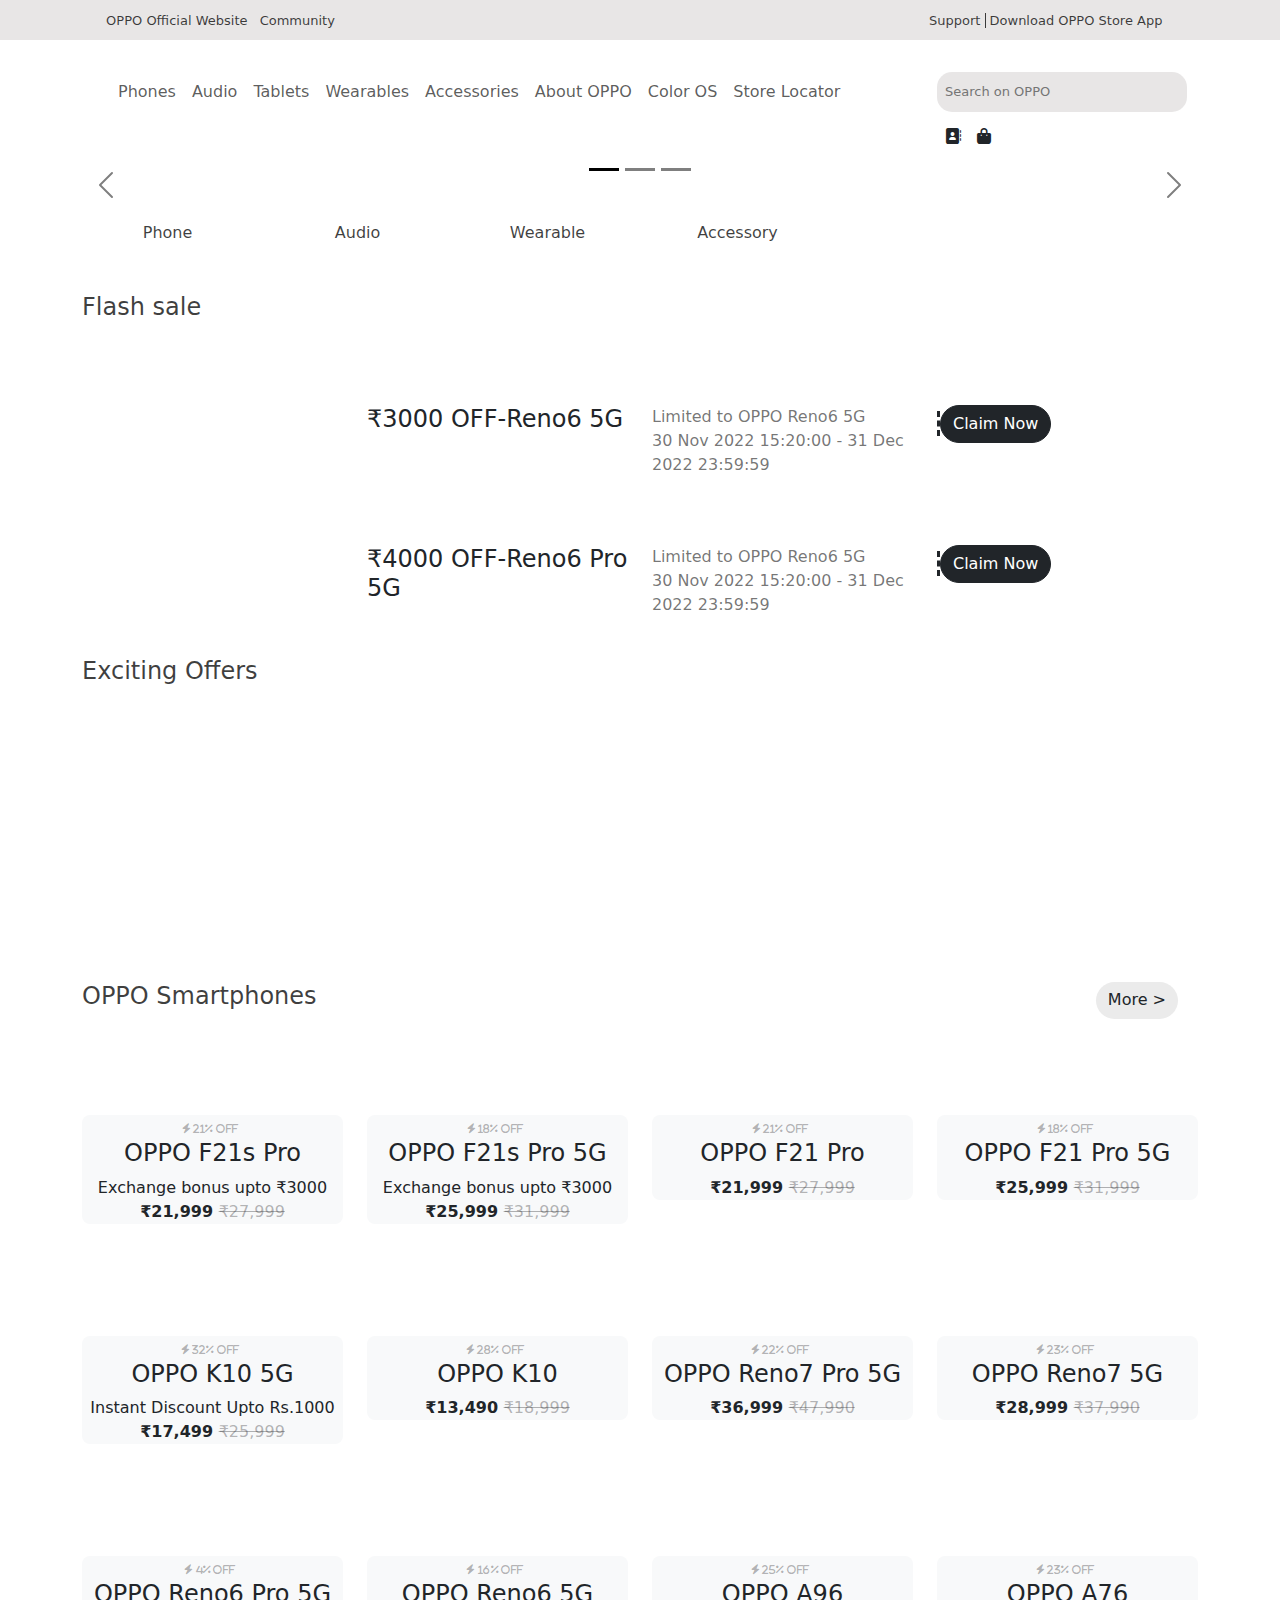
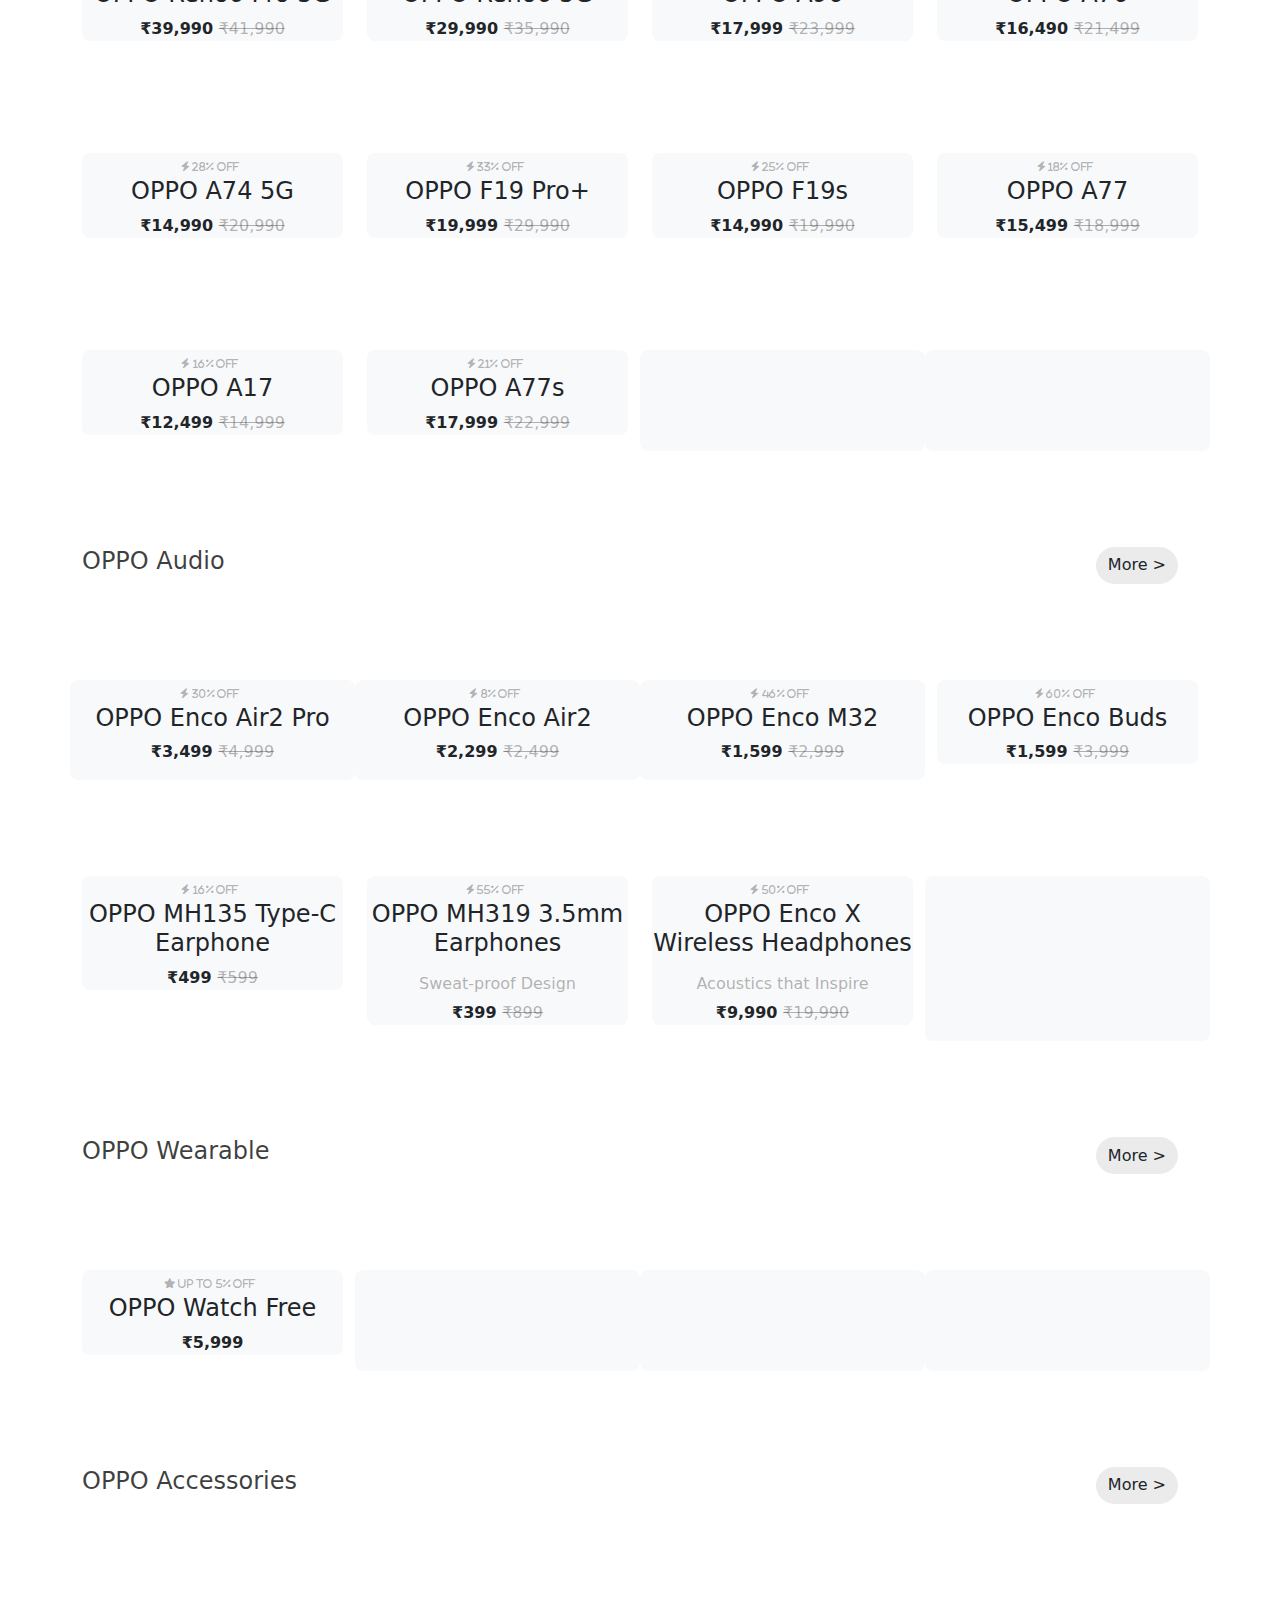
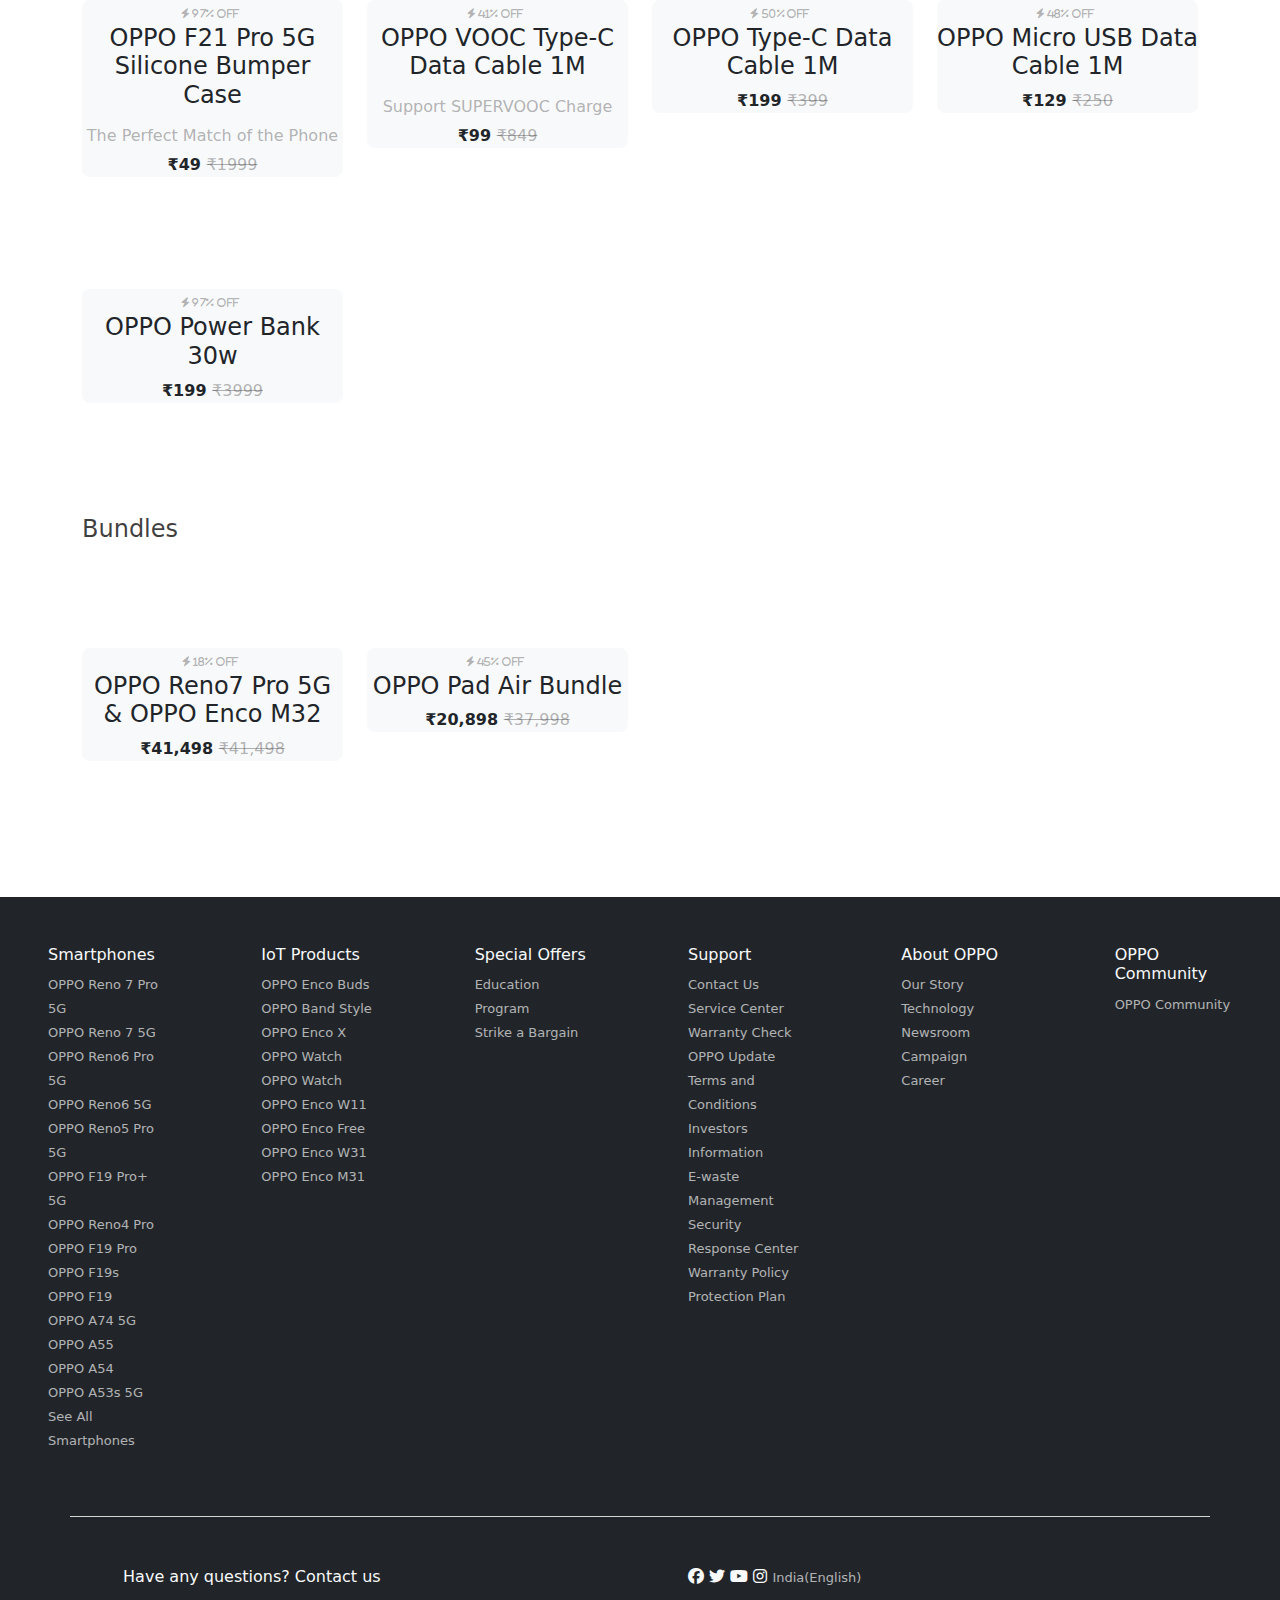
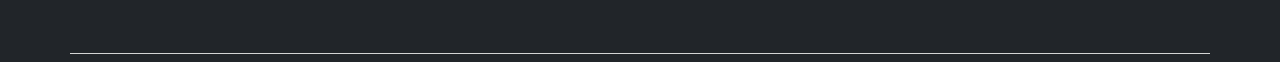
==== commit bb9309b1: "modified images" ====
--- a/index.html
+++ b/index.html
@@ -2,9 +2,10 @@
 <html>
     <head>
         <title>
-            Oppo Website
+            Oppo Website 2
         </title>
             <meta name="viewport" content="width=device-width, initial-scale=1">
+            <meta name="description" content="This is a cloned Website of OPPO site"/>
             <link href="./css/style.css " rel="stylesheet"/>
             <link href="https://cdn.jsdelivr.net/npm/bootstrap@5.2.3/dist/css/bootstrap.min.css" rel="stylesheet"/>
             <link href="https://cdnjs.cloudflare.com/ajax/libs/font-awesome/6.2.1/css/all.min.css" rel="stylesheet" />
@@ -22,8 +23,8 @@
                         <div class="row  justify-content-between">
 
                             <div class="col-sm-3 text-center m-2">
-                                <a href="#" class="oppo oppo-lftborder">
-                                    OPPO Official Website
+                                <a href="#" class="oppo oppo-g">
+                                    OPPO Official Website 
                                 </a>
                                 <a href="#" class="oppo ">
                                     Community
@@ -59,7 +60,7 @@
                 <nav class="navbar navbar-expand-lg navbar-light  ">
                   <div class="container-fluid">
                       <a class="navbar-brand" href="#">
-                          <img src="https://htsg-store-gl.heytapimg.com/shop/202107/29/1-M00-00-35-CgGRkWECWOGAcsivAAAdpHTXhDU918.svg" alt=""/>
+                          <img class="img-fluid" src="https://htsg-store-gl.heytapimg.com/shop/202107/29/1-M00-00-35-CgGRkWECWOGAcsivAAAdpHTXhDU918.svg" alt=""/>
                   
                         </a>
                     <button class="navbar-toggler" type="button" data-bs-toggle="collapse" data-bs-target="#navbarNav" aria-controls="navbarNav" aria-expanded="false" aria-label="Toggle navigation">
@@ -100,18 +101,18 @@
               </div>
                 <div class=" col-12 col-md-3 ">
 
-                  <ul class="nav justify-content-end">
+                  <ul class="nav ">
                     <li class="nav-item">
-                      <form class="d-flex ">
-                        <input type="text" class="search "  placeholder="Search on OPPO" >
+                      <form class="d-flex pt-sm-2">
+                        <input type="text" class="search px-2 "  placeholder="Search on OPPO" >
                      
                     </form>
                     </li>
+                    <li class="nav-item ">
+                      <i class=" ps-2 pe-2 fa fa-address-book  pt-sm-3"></i>
+                    </li>
                     <li class="nav-item">
-                      <i class=" ps-2 pe-2 fa fa-address-book "></i>
-                    </li>
-                    <li class="nav-item">
-                      <i class=" ps-2  fa fa-shopping-bag "></i>
+                      <i class=" ps-2  fa fa-shopping-bag pt-sm-3"></i>
                     </li>
                     
                   </ul>
@@ -134,7 +135,7 @@
             </div>
             <div class="carousel-inner oppo_slider">
               <div class="carousel-item active" data-bs-interval="10000">
-                <img src="https://opsg-img-cdn-gl.heytapimg.com/epb/202212/02/D5GzKHYHjVCCwHtz.jpg?x-amz-process=image/format,webp/quality,Q_80" class="d-block w-100" alt=""/>
+                <img class="img-fluid" src="https://opsg-img-cdn-gl.heytapimg.com/epb/202212/02/D5GzKHYHjVCCwHtz.jpg?x-amz-process=image/format,webp/quality,Q_80" class="d-block w-100" alt=""/>
                 <div class="carousel-caption d-none d-md-block">
                   <h5>  Reno8 5G  </h5>
                   <p> 80W SUPERVOOC丨Ultra Night Video <br>
@@ -145,7 +146,7 @@
                 </div>
               </div>
               <div class="carousel-item" data-bs-interval="2000">
-                <img src="https://opsg-img-cdn-gl.heytapimg.com/epb/202211/30/ICTAMkgNYh4FMWw2.jpg?x-amz-process=image/format,webp/quality,Q_80" class="d-block w-100" alt=""/>
+                <img class="img-fluid" src="https://opsg-img-cdn-gl.heytapimg.com/epb/202211/30/ICTAMkgNYh4FMWw2.jpg?x-amz-process=image/format,webp/quality,Q_80" class="d-block w-100" alt=""/>
                 <div class="carousel-caption d-none d-md-block">
                   <h5> OPPO Store December Offer </h5>
                   <p> Provide you with the lastest and most complete promotions<br>
@@ -156,7 +157,7 @@
                 </div>
               </div>
               <div class="carousel-item">
-                <img src="https://opsg-img-cdn-gl.heytapimg.com/epb/202211/15/wBGrZ5X40YTbIta5.jpg?x-amz-process=image/format,webp/quality,Q_80" class="d-block w-100" alt=""/>
+                <img  class="img-fluid" src="https://opsg-img-cdn-gl.heytapimg.com/epb/202211/15/wBGrZ5X40YTbIta5.jpg?x-amz-process=image/format,webp/quality,Q_80" class="d-block w-100" alt=""/>
                 <div class="carousel-caption d-none d-md-block">
                   <h5> Official Exchange Program </h5>
                   <p> All brands Available & exchange value  Upto ₹55,480 </p>
@@ -177,39 +178,39 @@
             <!-- 3rd row end -->
             <!-- 4th row start -->
             <div class="container">
-              <div class="row row-cols-auto text-center fs-5 pt-4 pb-4">
-                <div class="col-12 col-md-2">
+              <div class="row text-center pt-4 pb-4">
+                <div class=" col-md-2">
                   <a href="#"class="titles "  >
-                    <img class="img-fluid" src="https://opsg-img-cdn-gl.heytapimg.com/epb/202206/10/gPpgVbPw1tgY65Cb.png?x-amz-process=image/format,webp/quality,Q_80"/>
+                    <img class="img-fluid" src="https://opsg-img-cdn-gl.heytapimg.com/epb/202206/10/gPpgVbPw1tgY65Cb.png?x-amz-process=image/format,webp/quality,Q_80" alt=""/>
                     Phone
                   </a>
                 
                 </div>
-                <div class=" col-12 col-md-2">
+                <div class=" col-md-2">
                   <a href="#" class="titles ">
-                    <img class="img-fluid" src="https://opsg-img-cdn-gl.heytapimg.com/epb/202206/15/eTOmZrSZG3WUUFGO.png?x-amz-process=image/format,webp/quality,Q_80"/>
+                    <img class="img-fluid" src="https://opsg-img-cdn-gl.heytapimg.com/epb/202206/15/eTOmZrSZG3WUUFGO.png?x-amz-process=image/format,webp/quality,Q_80" alt=""/>
                     Audio
                   </a>
                  
                 </div>
-                <div class="col-12 col-md-2">
+                <div class=" col-md-2">
                   <a href="#" class="titles ">
-                    <img class="img-fluid" src="https://opsg-img-cdn-gl.heytapimg.com/epb/202206/10/poyXLEfRve7ub3us.png?x-amz-process=image/format,webp/quality,Q_80"/>
+                    <img class="img-fluid" src="https://opsg-img-cdn-gl.heytapimg.com/epb/202206/10/poyXLEfRve7ub3us.png?x-amz-process=image/format,webp/quality,Q_80" alt=""/>
                     Wearable
                   </a>
                  
                 </div>
-                <div class="col-12 col-md-2">
+                <div class=" col-md-2">
                   <a href="#" class="titles ">
-                    <img class="img-fluid" src="https://opsg-img-cdn-gl.heytapimg.com/epb/202206/10/KVdUoqAFWREOfxlM.png?x-amz-process=image/format,webp/quality,Q_80"/>
+                    <img class="img-fluid" src="https://opsg-img-cdn-gl.heytapimg.com/epb/202206/10/KVdUoqAFWREOfxlM.png?x-amz-process=image/format,webp/quality,Q_80" alt=""/>
                     Accessory
                   </a>
                  
                 </div>
-                <div class="col-12 col-md-2">
-
-                </div>
-                <div class="col-12  col-md-2">
+                <div >
+
+                </div>
+                <div >
 
                 </div>
 
@@ -227,12 +228,36 @@
             <!-- 5th row end -->
             <!-- 6th row start -->
             <div class="container">
-              <div class="row">
-                <div class="col-12 col-md-3">
-                  <img class="img-fluid image_width" src="https://opsg-img-cdn-gl.heytapimg.com/epb/202204/25/HFfZfRNvHgyXtUoo.png?x-amz-process=image/format,webp/quality,Q_80"/>
+              <div class="row justify-content-between">
+                <div class=" col-md-3">
+                  <img class="img-fluid image_width" src="https://opsg-img-cdn-gl.heytapimg.com/epb/202204/25/HFfZfRNvHgyXtUoo.png?x-amz-process=image/format,webp/quality,Q_80" alt=""/>
+                </div>
+                <div class=" col-md-3 coupon_image">
+                   <h4>₹3000 OFF-Reno6 5G </h4>
+
+                </div>
+                <div class=" col-md-3 coupon coupon_image">
+                  <p>
+                    Limited to OPPO Reno6 5G <br>
+                    30 Nov 2022 15:20:00 - 31 Dec 2022 23:59:59
+                  </p>
+
+                </div>
+                <div class="col-md-3 coupon_image button_leftborder ">
+                  <button type="button" class="btn btn-dark rounded-pill  ">Claim Now</button>
+
+                </div>
+              </div>
+            </div>
+            <!-- 6 end -->
+            <!-- 7 start -->
+            <div class="container">
+              <div class="row justify-content-between ">
+                <div class=" col-12 col-md-3">
+                  <img class="img-fluid image_width" src="https://opsg-img-cdn-gl.heytapimg.com/epb/202204/25/HFfZfRNvHgyXtUoo.png?x-amz-process=image/format,webp/quality,Q_80" alt=""/>
                 </div>
                 <div class="col-12 col-md-3 coupon_image">
-                   <h4>₹3000 OFF-Reno6 5G </h4>
+                   <h4> ₹4000 OFF-Reno6 Pro 5G  </h4>
 
                 </div>
                 <div class="col-12 col-md-3 coupon coupon_image">
@@ -242,32 +267,8 @@
                   </p>
 
                 </div>
-                <div class="col-12 col-md-3 coupon_image button_leftborder button_margin">
-                  <button type="button" class="btn btn-dark rounded-pill ms-5 ">Claim Now</button>
-
-                </div>
-              </div>
-            </div>
-            <!-- 6 end -->
-            <!-- 7 start -->
-            <div class="container">
-              <div class="row  pt-4 pb-4">
-                <div class=" col-12 col-sm-3">
-                  <img class="img-fluid image_width" src="https://opsg-img-cdn-gl.heytapimg.com/epb/202204/25/HFfZfRNvHgyXtUoo.png?x-amz-process=image/format,webp/quality,Q_80"/>
-                </div>
-                <div class="col-12 col-md-3 coupon_image">
-                   <h4> ₹4000 OFF-Reno6 Pro 5G  </h4>
-
-                </div>
-                <div class="col-12 col-md-3 coupon coupon_image">
-                  <p>
-                    Limited to OPPO Reno6 5G <br>
-                    30 Nov 2022 15:20:00 - 31 Dec 2022 23:59:59
-                  </p>
-
-                </div>
-                <div class="col-12 col-md-3 coupon_image button_leftborder button_margin">
-                  <button type="button" class="btn btn-dark rounded-pill ms-5 ">Claim Now</button>
+                <div class="col-12 col-md-3 coupon_image button_leftborder">
+                  <button type="button" class="btn btn-dark rounded-pill  ">Claim Now</button>
 
                 </div>
               </div>
@@ -286,7 +287,7 @@
               <div class="row pt-4 pb-4">
                 <div class="col-12 ">
                   <a href="#" class="">
-                    <img  class="img-fluid rounded-5" src="https://opsg-img-cdn-gl.heytapimg.com/epb/202212/05/N5srQQwsgSJM7jg8.jpg?x-amz-process=image/format,webp/quality,Q_80"/>
+                    <img  class="img-fluid rounded-5" src="https://opsg-img-cdn-gl.heytapimg.com/epb/202212/05/N5srQQwsgSJM7jg8.jpg?x-amz-process=image/format,webp/quality,Q_80" alt=""/>
 
                   </a>
                 </div>
@@ -296,9 +297,9 @@
             <!-- 10 start -->
             <div class="container ">
               <div class="row pt-4 pb-4">
-                <div class="col-12">
+                <div class="col-12 ">
                   <a href="#" class="">
-                    <img  class="img-fluid rounded-5" src="https://opsg-img-cdn-gl.heytapimg.com/epb/202211/18/2Jhl7GjLdiM4iMd0.jpg?x-amz-process=image/format,webp/quality,Q_80"/>
+                    <img  class="img-fluid rounded-5" src="https://opsg-img-cdn-gl.heytapimg.com/epb/202211/18/2Jhl7GjLdiM4iMd0.jpg?x-amz-process=image/format,webp/quality,Q_80" alt=""/>
 
                   </a>
                 </div>
@@ -307,20 +308,20 @@
             <!-- 10 end -->
             <!-- 11 start -->
             <div class="container">
-              <div class="row pt-5 pb-5 ">
+              <div class="row pt-4 pb-4 ">
                 <div class="col-sm-4">
                   <a href="#">
-                    <img class="img-fluid rounded-4" src="https://opsg-img-cdn-gl.heytapimg.com/epb/202207/01/KgE2QcyMX6Sw63Wu.jpg?x-amz-process=image/format,webp/quality,Q_80"/>
+                    <img class="img-fluid rounded-4" src="https://opsg-img-cdn-gl.heytapimg.com/epb/202207/01/KgE2QcyMX6Sw63Wu.jpg?x-amz-process=image/format,webp/quality,Q_80" alt=""/>
                   </a>
                 </div>
                 <div class="col-sm-4">
                   <a href="#">
-                    <img class="img-fluid rounded-4" src="https://opsg-img-cdn-gl.heytapimg.com/epb/202206/14/iWGnfkdKucHV3PpG.png?x-amz-process=image/format,webp/quality,Q_80"/>
+                    <img class="img-fluid rounded-4" src="https://opsg-img-cdn-gl.heytapimg.com/epb/202206/14/iWGnfkdKucHV3PpG.png?x-amz-process=image/format,webp/quality,Q_80" alt=""/>
                   </a>
                 </div>
                 <div class="col-sm-4">
                   <a href="#">
-                    <img class="img-fluid rounded-4 " src="https://opsg-img-cdn-gl.heytapimg.com/epb/202206/10/OjockhQzLjDmDdNI.png?x-amz-process=image/format,webp/quality,Q_80"/>
+                    <img class="img-fluid rounded-4 " src="https://opsg-img-cdn-gl.heytapimg.com/epb/202206/10/OjockhQzLjDmDdNI.png?x-amz-process=image/format,webp/quality,Q_80" alt=""/>
                   </a>
                 </div>
               </div>
@@ -330,12 +331,12 @@
             <!-- 12 start -->
             <div class="container"> 
               <div class="row justify-content-between pt-5 pb-5">
-               <div class="col-sm-4 ">
+               <div class="col-md-6 ">
                 <a href="#" class="menu">
                   <h4> OPPO Smartphones </h4>
                 </a>
               </div>
-               <div class="col-4 d-grid gap-2 d-md-flex justify-content-md-end ">
+               <div class="col-md-6 d-grid gap-2 d-md-flex justify-content-md-end ">
                 <button type="button" class="btn btn-dark rounded-pill ms-5 more_button text-dark display-2 ">More ></button>
               </div>
             </div>
@@ -345,14 +346,14 @@
             <!-- 12 end -->
             <!-- 13 start -->
             <div class="container">
-              <div class="row pt-5 pb-5 gy-5">
-                <div class=" col-sm-3   ">
+              <div class="row pt-5 pb-5 ">
+                <div class=" col-md-3   ">
                   <div class="bg-light shadow_hover text-center rounded-3">
                     <i class="fa fa-bolt offer">
                       21% OFF
                     </i>
                     <a href="#">
-                      <img  class="img-fluid" src="https://opsg-img-cdn-gl.heytapimg.com/epb/202209/05/2h5tKnPMSzjlyB8h.png?x-amz-process=image/format,webp/quality,Q_80"/>
+                      <img  class="img-fluid" src="https://opsg-img-cdn-gl.heytapimg.com/epb/202209/05/2h5tKnPMSzjlyB8h.png?x-amz-process=image/format,webp/quality,Q_80" alt=""/>
                     </a>
                     <h4> OPPO F21s Pro </h4>
                     <p> Exchange bonus upto ₹3000 <br>
@@ -361,13 +362,13 @@
                   </p>
                   </div>
                  </div>
-                <div class="col-sm-3  ">
+                <div class="col-md-3  ">
                   <div class="bg-light shadow_hover text-center rounded-3">
                     <i class="fa fa-bolt offer">
                       18% OFF
                     </i>
                     <a href="#">
-                      <img  class="img-fluid" src="https://opsg-img-cdn-gl.heytapimg.com/epb/202209/05/CFNKWVDteQdXrGI0.png?x-amz-process=image/format,webp/quality,Q_80"/>
+                      <img  class="img-fluid" src="https://opsg-img-cdn-gl.heytapimg.com/epb/202209/05/CFNKWVDteQdXrGI0.png?x-amz-process=image/format,webp/quality,Q_80" alt=""/>
                     </a>
                     <h4>  OPPO F21s Pro 5G  </h4>
                     <p> Exchange bonus upto ₹3000 <br>
@@ -377,13 +378,13 @@
                   </div>
                  
                 </div>
-                <div class="col-sm-3  ">
+                <div class="col-md-3  ">
                   <div class="bg-light shadow_hover text-center rounded-3">
                     <i class="fa fa-bolt offer">
                       21% OFF
                     </i>
                     <a href="#">
-                      <img  class="img-fluid" src="https://opsg-img-cdn-gl.heytapimg.com/epb/202205/26/KnyxHMMxQMLBSI7N.png?x-amz-process=image/format,webp/quality,Q_80"/>
+                      <img  class="img-fluid" src="https://opsg-img-cdn-gl.heytapimg.com/epb/202205/26/KnyxHMMxQMLBSI7N.png?x-amz-process=image/format,webp/quality,Q_80" alt=""/>
                     </a>
                     <h4>   OPPO F21 Pro   </h4>
                    
@@ -395,13 +396,13 @@
                   </div>
                  
                 </div>
-                <div class="col-sm-3  ">
+                <div class="col-md-3  ">
                   <div class="bg-light shadow_hover text-center rounded-3">
                     <i class="fa fa-bolt offer">
                       18% OFF
                     </i>
                     <a href="#">
-                      <img  class="img-fluid" src="https://opsg-img-cdn-gl.heytapimg.com/epb/202205/26/CvhDqA1ACzJg4a4e.png?x-amz-process=image/format,webp/quality,Q_80"/>
+                      <img  class="img-fluid" src="https://opsg-img-cdn-gl.heytapimg.com/epb/202205/26/CvhDqA1ACzJg4a4e.png?x-amz-process=image/format,webp/quality,Q_80" alt=""/>
                     </a>
                     <h4>    OPPO F21 Pro 5G   </h4>
                    
@@ -419,14 +420,14 @@
             <!-- 13 end -->
             <!-- 14 start -->
             <div class="container">
-              <div class="row pt-5 pb-5 gx-5 gy-5">
-                <div class=" col-sm-3 ">
+              <div class="row pt-5 pb-5 ">
+                <div class=" col-md-3 ">
                   <div class="bg-light shadow_hover text-center rounded-3">
                     <i class="fa fa-bolt offer">
                       32% OFF
                     </i>
                     <a href="#">
-                      <img  class="img-fluid" src="https://opsg-img-cdn-gl.heytapimg.com/epb/202206/08/xXDNG8cmIVzepIBE.png?x-amz-process=image/format,webp/quality,Q_80"/>
+                      <img  class="img-fluid" src="https://opsg-img-cdn-gl.heytapimg.com/epb/202206/08/xXDNG8cmIVzepIBE.png?x-amz-process=image/format,webp/quality,Q_80" alt=""/>
                     </a>
                     <h4>  OPPO K10 5G  </h4>
                     <p>  Instant Discount Upto Rs.1000  <br>
@@ -437,13 +438,13 @@
                   </div>
                
                 </div>
-                <div class="col-sm-3 ">
+                <div class="col-md-3 ">
                   <div class="bg-light shadow_hover text-center rounded-3">
                     <i class="fa fa-bolt offer">
                       28% OFF
                     </i>
                     <a href="#">
-                      <img  class="img-fluid" src="https://opsg-img-cdn-gl.heytapimg.com/epb/202205/26/1skZeEAXaVQKSIJJ.png?x-amz-process=image/format,webp/quality,Q_80"/>
+                      <img  class="img-fluid" src="https://opsg-img-cdn-gl.heytapimg.com/epb/202205/26/1skZeEAXaVQKSIJJ.png?x-amz-process=image/format,webp/quality,Q_80" alt=""/>
                     </a>
                     <h4>   OPPO K10   </h4>
                     <p>
@@ -455,13 +456,13 @@
 
                   
                 </div>
-                <div class="col-sm-3 ">
+                <div class="col-md-3 ">
                   <div class="bg-light shadow_hover text-center rounded-3">
                     <i class="fa fa-bolt offer">
                       22% OFF
                     </i>
                     <a href="#">
-                      <img  class="img-fluid" src="https://opsg-img-cdn-gl.heytapimg.com/epb/202205/26/NBrmRGnCYwvXYcKz.png?x-amz-process=image/format,webp/quality,Q_80"/>
+                      <img  class="img-fluid" src="https://opsg-img-cdn-gl.heytapimg.com/epb/202205/26/NBrmRGnCYwvXYcKz.png?x-amz-process=image/format,webp/quality,Q_80" alt=""/>
                     </a>
                     <h4>   OPPO Reno7 Pro 5G     </h4>
                     <p>
@@ -475,38 +476,34 @@
 
                   
                 </div>
-                <div class="col-sm-3 ">
+                <div class="col-md-3 ">
                   <div class="bg-light shadow_hover text-center rounded-3">
                     <i class="fa fa-bolt offer">
                       23% OFF
                     </i>
                     <a href="#">
-                      <img  class="img-fluid" src="https://opsg-img-cdn-gl.heytapimg.com/epb/202205/26/ID1mXD3XhuJUGAEo.png?x-amz-process=image/format,webp/quality,Q_80"/>
+                      <img  class="img-fluid" src="https://opsg-img-cdn-gl.heytapimg.com/epb/202205/26/ID1mXD3XhuJUGAEo.png?x-amz-process=image/format,webp/quality,Q_80" alt=""/>
                     </a>
                     <h4>    OPPO Reno7 5G   </h4>
                       <p>
                         <b>  ₹28,999  </b>
                         <s class="color_hash"> ₹37,990 </s>
                       </p>
-                     
-                  </div>
-                
-
-                  
+                     </div>
                 </div>
               </div>
             </div>
             <!-- 14 end -->
             <!-- 15 start -->
             <div class="container">
-              <div class="row pt-5 pb-5 gx-5 gy-5">
-                <div class=" col-sm-3  ">
+              <div class="row pt-5 pb-5 ">
+                <div class=" col-md-3  ">
                   <div class="bg-light shadow_hover text-center rounded-3">
                     <i class="fa fa-bolt offer">
                       4% OFF
                     </i>
                     <a href="#">
-                      <img  class="img-fluid" src="https://opsg-img-cdn-gl.heytapimg.com/epb/202205/26/ggEi1mbiuX5FZU8l.png?x-amz-process=image/format,webp/quality,Q_80"/>
+                      <img  class="img-fluid" src="https://opsg-img-cdn-gl.heytapimg.com/epb/202205/26/ggEi1mbiuX5FZU8l.png?x-amz-process=image/format,webp/quality,Q_80" alt=""/>
                     </a>
                     <h4>   OPPO Reno6 Pro 5G   </h4>
                     <p>  
@@ -516,14 +513,13 @@
                     </p>
                   </div>
                 </div>
-                
-                <div class="col-sm-3 ">
+                <div class="col-md-3 ">
                   <div class="bg-light shadow_hover text-center rounded-3">
                     <i class="fa fa-bolt offer">
                       16% OFF
                     </i>
                     <a href="#">
-                      <img  class="img-fluid" src="https://opsg-img-cdn-gl.heytapimg.com/epb/202205/26/siwzk8lPjtX8oR4P.png?x-amz-process=image/format,webp/quality,Q_80"/>
+                      <img  class="img-fluid" src="https://opsg-img-cdn-gl.heytapimg.com/epb/202205/26/siwzk8lPjtX8oR4P.png?x-amz-process=image/format,webp/quality,Q_80" alt=""/>
                     </a>
                     <h4>    OPPO Reno6 5G   </h4>
                     <p>
@@ -531,17 +527,14 @@
                       <s class="color_hash">   ₹35,990   </s>
                     </p>
                   </div>
-                
-
-                  
-                </div>
-                <div class="col-sm-3 ">
+                </div>
+                <div class="col-md-3 ">
                   <div class="bg-light shadow_hover text-center rounded-3">
                     <i class="fa fa-bolt offer">
                       25% OFF
                     </i>
                     <a href="#">
-                      <img  class="img-fluid" src="https://opsg-img-cdn-gl.heytapimg.com/epb/202205/26/580xRDdl7lBUCNJt.png?x-amz-process=image/format,webp/quality,Q_80"/>
+                      <img  class="img-fluid" src="https://opsg-img-cdn-gl.heytapimg.com/epb/202205/26/580xRDdl7lBUCNJt.png?x-amz-process=image/format,webp/quality,Q_80" alt=""/>
                     </a>
                     <h4>     OPPO A96     </h4>
                     <p>
@@ -551,13 +544,13 @@
                   </div>
                
                 </div>
-                <div class="col-sm-3 ">
+                <div class="col-md-3 ">
                   <div class="bg-light shadow_hover text-center rounded-3">
                     <i class="fa fa-bolt offer">
                       23% OFF
                     </i>
                     <a href="#">
-                      <img  class="img-fluid" src="https://opsg-img-cdn-gl.heytapimg.com/epb/202208/02/xLV6jPh0y3RXJjxS.png?x-amz-process=image/format,webp/quality,Q_80"/>
+                      <img  class="img-fluid" src="https://opsg-img-cdn-gl.heytapimg.com/epb/202208/02/xLV6jPh0y3RXJjxS.png?x-amz-process=image/format,webp/quality,Q_80" alt=""/>
                     </a>
                     <h4>     OPPO A76   </h4>
                       <p>
@@ -572,14 +565,14 @@
             <!-- 15 end -->
             <!-- 16 start -->
             <div class="container">
-              <div class="row pt-5 pb-5 gx-5 gy-5">
-                <div class=" col-sm-3  ">
+              <div class="row pt-5 pb-5 ">
+                <div class=" col-md-3  ">
                   <div class="bg-light shadow_hover text-center rounded-3">
                     <i class="fa fa-bolt offer">
                       28% OFF
                     </i>
                     <a href="#">
-                      <img  class="img-fluid" src="https://opsg-img-cdn-gl.heytapimg.com/epb/202207/04/vgJSQNIeXHFw3VVD.png?x-amz-process=image/format,webp/quality,Q_80"/>
+                      <img  class="img-fluid" src="https://opsg-img-cdn-gl.heytapimg.com/epb/202207/04/vgJSQNIeXHFw3VVD.png?x-amz-process=image/format,webp/quality,Q_80" alt=""/>
                     </a>
                     <h4>   OPPO A74 5G   </h4>
                     <p>  
@@ -590,14 +583,14 @@
                   </div>
                 
                 </div>
-                <div class="col-sm-3 ">
+                <div class="col-md-3 ">
                   <div class="bg-light shadow_hover text-center rounded-3">
                   
                   <i class="fa fa-bolt offer">
                     33% OFF
                   </i>
                   <a href="#">
-                    <img  class="img-fluid" src="https://opsg-img-cdn-gl.heytapimg.com/epb/202205/26/EKTVRBDclXqUraV0.png?x-amz-process=image/format,webp/quality,Q_80"/>
+                    <img  class="img-fluid" src="https://opsg-img-cdn-gl.heytapimg.com/epb/202205/26/EKTVRBDclXqUraV0.png?x-amz-process=image/format,webp/quality,Q_80" alt=""/>
                   </a>
                   <h4>    OPPO F19 Pro+   </h4>
                   <p>
@@ -608,13 +601,13 @@
                
                   </div>
                 </div>
-                <div class="col-sm-3 ">
+                <div class="col-md-3 ">
                   <div class="bg-light shadow_hover text-center rounded-3">
                     <i class="fa fa-bolt offer">
                       25% OFF
                     </i>
                     <a href="#">
-                      <img  class="img-fluid" src="https://opsg-img-cdn-gl.heytapimg.com/epb/202205/26/p30wU2Bex52L3UAi.png?x-amz-process=image/format,webp/quality,Q_80"/>
+                      <img  class="img-fluid" src="https://opsg-img-cdn-gl.heytapimg.com/epb/202205/26/p30wU2Bex52L3UAi.png?x-amz-process=image/format,webp/quality,Q_80" alt=""/>
                     </a>
                     <h4>    OPPO F19s    </h4>
                     <p>
@@ -624,13 +617,13 @@
                   </div>
                  
                 </div>
-                <div class="col-sm-3">
+                <div class="col-md-3">
                   <div class="bg-light shadow_hover text-center rounded-3">
                     <i class="fa fa-bolt offer">
                       18% OFF
                     </i>
                     <a href="#">
-                      <img  class="img-fluid" src="https://opsg-img-cdn-gl.heytapimg.com/epb/202208/02/xLV6jPh0y3RXJjxS.png?x-amz-process=image/format,webp/quality,Q_80"/>
+                      <img  class="img-fluid" src="https://opsg-img-cdn-gl.heytapimg.com/epb/202208/02/xLV6jPh0y3RXJjxS.png?x-amz-process=image/format,webp/quality,Q_80" alt=""/>
                     </a>
                     <h4>     OPPO A77   </h4>
                       <p>
@@ -645,14 +638,14 @@
             <!-- 16 end -->
             <!-- 17 start -->
             <div class="container overflow-hidden">
-              <div class="row pt-5 pb-5 gx-5 gy-5">
-                <div class=" col-sm-3  ">
+              <div class="row pt-5 pb-5 ">
+                <div class=" col-md-3  ">
                   <div class="bg-light shadow_hover text-center rounded-3">
                     <i class="fa fa-bolt offer">
                       16% OFF
                     </i>
                     <a href="#">
-                      <img  class="img-fluid" src="https://opsg-img-cdn-gl.heytapimg.com/epb/202210/01/9FzyGV1C2jp5cjMx.png?x-amz-process=image/format,webp/quality,Q_80"/>
+                      <img  class="img-fluid" src="https://opsg-img-cdn-gl.heytapimg.com/epb/202210/01/9FzyGV1C2jp5cjMx.png?x-amz-process=image/format,webp/quality,Q_80" alt=""/>
                     </a>
                     <h4>    OPPO A17    </h4>
                     <p>  
@@ -663,13 +656,13 @@
                   </div>
                 
                 </div>
-                <div class="col-sm-3 ">
+                <div class="col-md-3 ">
                   <div class="bg-light shadow_hover text-center rounded-3">
                     <i class="fa fa-bolt offer">
                       21% OFF
                     </i>
                     <a href="#">
-                      <img  class="img-fluid" src="https://opsg-img-cdn-gl.heytapimg.com/epb/202210/12/sJMzRjsmoZBlgvbc.png?x-amz-process=image/format,webp/quality,Q_80"/>
+                      <img  class="img-fluid" src="https://opsg-img-cdn-gl.heytapimg.com/epb/202210/12/sJMzRjsmoZBlgvbc.png?x-amz-process=image/format,webp/quality,Q_80" alt=""/>
                     </a>
                     <h4>     OPPO A77s   </h4>
                     <p>
@@ -681,10 +674,10 @@
                 
                   
                 </div>
-                <div class="col-sm-3 rounded-3 bg-light">
-                 
-                </div>
-                <div class="col-sm-3 rounded-3 bg-light">
+                <div class="col-md-3 rounded-3 bg-light">
+                 
+                </div>
+                <div class="col-md-3 rounded-3 bg-light">
                  
                   </div>
               </div>
@@ -693,12 +686,12 @@
             <!-- 18 start -->
             <div class="container"> 
               <div class="row justify-content-between pt-5 pb-5">
-               <div class="col-sm-4 ">
+               <div class="col-md-6 ">
                 <a href="#" class="menu">
                   <h4> OPPO Audio </h4>
                 </a>
               </div>
-               <div class="col-4 d-grid gap-2 d-md-flex justify-content-md-end ">
+               <div class="col-md-6 d-grid gap-2 d-md-flex justify-content-md-end ">
                 <button type="button" class="btn btn-dark rounded-pill ms-5 more_button text-dark display-2 ">More ></button>
               </div>
             </div>
@@ -708,14 +701,14 @@
             <!-- 18 end -->
             <!-- 19 start -->
             <div class="container">
-              <div class="row pt-5 pb-5 gx-5 gy-5">
-                <div class=" col-sm-3 rounded-3 bg-light ">
+              <div class="row pt-5 pb-5 ">
+                <div class=" col-md-3 rounded-3 bg-light ">
                   <div class="bg-light shadow_hover text-center rounded-3">
                     <i class="fa fa-bolt offer">
                       30% OFF
                     </i>
                     <a href="#">
-                      <img  class="img-fluid" src="https://opsg-img-cdn-gl.heytapimg.com/epb/202205/26/DMbO2L1NArOKlzgM.png?x-amz-process=image/format,webp/quality,Q_80"/>
+                      <img  class="img-fluid" src="https://opsg-img-cdn-gl.heytapimg.com/epb/202205/26/DMbO2L1NArOKlzgM.png?x-amz-process=image/format,webp/quality,Q_80" alt=""/>
                     </a>
                     <h4>    OPPO Enco Air2 Pro   </h4>
                     <p>  
@@ -726,13 +719,13 @@
                   </div>
               
                 </div>
-                <div class="col-sm-3 rounded-3 bg-light">
+                <div class="col-md-3 rounded-3 bg-light">
                   <div class="bg-light shadow_hover text-center rounded-3">
                     <i class="fa fa-bolt offer">
                       8% OFF
                     </i>
                     <a href="#">
-                      <img  class="img-fluid" src="https://opsg-img-cdn-gl.heytapimg.com/epb/202205/26/GrLQbKJTddB1WFHz.png?x-amz-process=image/format,webp/quality,Q_80"/>
+                      <img  class="img-fluid" src="https://opsg-img-cdn-gl.heytapimg.com/epb/202205/26/GrLQbKJTddB1WFHz.png?x-amz-process=image/format,webp/quality,Q_80" alt=""/>
                     </a>
                     <h4>     OPPO Enco Air2    </h4>
                     <p>
@@ -744,13 +737,13 @@
 
                   
                 </div>
-                <div class="col-sm-3 rounded-3 bg-light">
+                <div class="col-md-3 rounded-3 bg-light">
                   <div class="bg-light shadow_hover text-center rounded-3">
                     <i class="fa fa-bolt offer">
                       46% OFF
                     </i>
                     <a href="#">
-                      <img  class="img-fluid" src="https://opsg-img-cdn-gl.heytapimg.com/epb/202205/26/EfIEvbi1hJOIuYYQ.png?x-amz-process=image/format,webp/quality,Q_80"/>
+                      <img  class="img-fluid" src="https://opsg-img-cdn-gl.heytapimg.com/epb/202205/26/EfIEvbi1hJOIuYYQ.png?x-amz-process=image/format,webp/quality,Q_80" alt=""/>
                     </a>
                     <h4>     OPPO Enco M32    </h4>
                     <p>
@@ -760,13 +753,13 @@
                   </div>
               
                 </div>
-                <div class="col-sm-3">
+                <div class="col-md-3">
                   <div class="bg-light shadow_hover text-center rounded-3">
                     <i class="fa fa-bolt offer">
                       60% OFF
                     </i>
                     <a href="#">
-                      <img  class="img-fluid" src="https://opsg-img-cdn-gl.heytapimg.com/epb/202205/26/khMcs68JrGIfwVXj.png?x-amz-process=image/format,webp/quality,Q_80"/>
+                      <img  class="img-fluid" src="https://opsg-img-cdn-gl.heytapimg.com/epb/202205/26/khMcs68JrGIfwVXj.png?x-amz-process=image/format,webp/quality,Q_80" alt=""/>
                     </a>
                     <h4>      OPPO Enco Buds   </h4>
                       <p>
@@ -781,14 +774,14 @@
             <!-- 19 end -->
             <!-- 20 start -->
             <div class="container">
-              <div class="row pt-5 pb-5 gx-5 gy-5">
-                <div class=" col-sm-3  ">
+              <div class="row pt-5 pb-5 ">
+                <div class=" col-md-3  ">
                   <div class="bg-light shadow_hover text-center rounded-3">
                     <i class="fa fa-bolt offer">
                       16% OFF
                     </i>
                     <a href="#">
-                      <img  class="img-fluid" src="https://opsg-img-cdn-gl.heytapimg.com/epb/202205/26/eFvsHFYdJ7SGsmA2.png?x-amz-process=image/format,webp/quality,Q_80"/>
+                      <img  class="img-fluid" src="https://opsg-img-cdn-gl.heytapimg.com/epb/202205/26/eFvsHFYdJ7SGsmA2.png?x-amz-process=image/format,webp/quality,Q_80" alt=""/>
                     </a>
                     <h4>    OPPO MH135 Type-C Earphone   </h4>
                     <p>  
@@ -799,13 +792,13 @@
                   </div>
                
                 </div>
-                <div class="col-sm-3 ">
+                <div class="col-md-3 ">
                   <div class="bg-light shadow_hover text-center rounded-3">
                     <i class="fa fa-bolt offer">
                       55% OFF
                     </i>
                     <a href="#">
-                      <img  class="img-fluid" src="https://opsg-img-cdn-gl.heytapimg.com/epb/202205/26/zdb8QDconMNgOrVR.png?x-amz-process=image/format,webp/quality,Q_80"/>
+                      <img  class="img-fluid" src="https://opsg-img-cdn-gl.heytapimg.com/epb/202205/26/zdb8QDconMNgOrVR.png?x-amz-process=image/format,webp/quality,Q_80" alt=""/>
                     </a>
                     <h4>      OPPO MH319 3.5mm Earphones    </h4>
                     <p>
@@ -818,13 +811,13 @@
                 
                   
                 </div>
-                <div class="col-sm-3 ">
+                <div class="col-md-3 ">
                   <div class="bg-light shadow_hover text-center rounded-3">
                     <i class="fa fa-bolt offer">
                       50% OFF
                     </i>
                     <a href="#">
-                      <img  class="img-fluid" src="https://opsg-img-cdn-gl.heytapimg.com/epb/202206/15/o7cgGqmp3Pd3j3TX.png?x-amz-process=image/format,webp/quality,Q_80"/>
+                      <img  class="img-fluid" src="https://opsg-img-cdn-gl.heytapimg.com/epb/202206/15/o7cgGqmp3Pd3j3TX.png?x-amz-process=image/format,webp/quality,Q_80" alt=""/>
                     </a>
                     <h4>     OPPO Enco X Wireless Headphones   </h4>
                     <p>
@@ -835,7 +828,7 @@
                   </div>
                  
                 </div>
-                <div class="col-sm-3 rounded-3 bg-light">
+                <div class="col-md-3 rounded-3 bg-light">
                  
                   </div>
               </div>
@@ -844,12 +837,12 @@
             <!-- 21 start -->
             <div class="container"> 
               <div class="row justify-content-between pt-5 pb-5">
-               <div class="col-sm-4 ">
+               <div class="col-md-6 ">
                 <a href="#" class="menu">
                   <h4> OPPO Wearable </h4>
                 </a>
               </div>
-               <div class="col-4 d-grid gap-2 d-md-flex justify-content-md-end ">
+               <div class="col-md-6 d-grid gap-2 d-md-flex justify-content-md-end ">
                 <button type="button" class="btn btn-dark rounded-pill ms-5 more_button text-dark display-2 ">More ></button>
               </div>
             </div>
@@ -859,14 +852,14 @@
             <!-- 21 end -->
             <!-- 22 start -->
             <div class="container">
-              <div class="row pt-5 pb-5 gx-5 gy-5">
+              <div class="row pt-5 pb-5 ">
                 <div class=" col-12 col-md-3  ">
                   <div class="bg-light shadow_hover text-center rounded-3">
                     <i class="fa fa-star offer">
                       Up to 5% OFF
                      </i>
                      <a href="#">
-                       <img  class="img-fluid" src="https://opsg-img-cdn-gl.heytapimg.com/epb/202205/26/O6zEyPNL42tnJ7R9.png?x-amz-process=image/format,webp/quality,Q_80"/>
+                       <img  class="img-fluid" src="https://opsg-img-cdn-gl.heytapimg.com/epb/202205/26/O6zEyPNL42tnJ7R9.png?x-amz-process=image/format,webp/quality,Q_80" alt=""/>
                      </a>
                      <h4>     OPPO Watch Free    </h4>
                      <p>  
@@ -893,12 +886,12 @@
             <!-- 23 start -->
             <div class="container"> 
               <div class="row justify-content-between pt-5 pb-5">
-               <div class="col-sm-4 ">
+               <div class="col-md-6 ">
                 <a href="#" class="menu">
                   <h4>  OPPO Accessories  </h4>
                 </a>
               </div>
-               <div class="col-4 d-grid gap-2 d-md-flex justify-content-md-end ">
+               <div class="col-md-6 d-grid gap-2 d-md-flex justify-content-md-end ">
                 <button type="button" class="btn btn-dark rounded-pill ms-5 more_button text-dark display-2 ">More ></button>
               </div>
             </div>
@@ -908,14 +901,14 @@
             <!-- 23 end -->
             <!-- 24 start -->
             <div class="container">
-              <div class="row pt-5 pb-5 gx-5 gy-5">
-                <div class=" col-sm-3  ">
+              <div class="row pt-5 pb-5 ">
+                <div class=" col-md-3  ">
                   <div class="bg-light shadow_hover text-center rounded-3">
                     <i class="fa fa-bolt offer">
                       97% OFF
                     </i>
                     <a href="#">
-                      <img  class="img-fluid" src="https://opsg-img-cdn-gl.heytapimg.com/epb/202206/15/skLchzZwrfyDMTYq.png?x-amz-process=image/format,webp/quality,Q_80"/>
+                      <img  class="img-fluid" src="https://opsg-img-cdn-gl.heytapimg.com/epb/202206/15/skLchzZwrfyDMTYq.png?x-amz-process=image/format,webp/quality,Q_80" alt=""/>
                     </a>
                     <h4>   OPPO F21 Pro 5G Silicone Bumper Case   </h4>
                     <p> 
@@ -927,13 +920,13 @@
                   </div>
                
                 </div>
-                <div class="col-sm-3 ">
+                <div class="col-md-3 ">
                   <div class="bg-light shadow_hover text-center rounded-3">
                     <i class="fa fa-bolt offer">
                       41% OFF
                     </i>
                     <a href="#">
-                      <img  class="img-fluid" src="https://opsg-img-cdn-gl.heytapimg.com/epb/202205/26/ElfAJqNtSBh2qHYs.png?x-amz-process=image/format,webp/quality,Q_80"/>
+                      <img  class="img-fluid" src="https://opsg-img-cdn-gl.heytapimg.com/epb/202205/26/ElfAJqNtSBh2qHYs.png?x-amz-process=image/format,webp/quality,Q_80" alt=""/>
                     </a>
                     <h4>       OPPO VOOC Type-C Data Cable 1M    </h4>
                     <p>
@@ -946,13 +939,13 @@
                 
                   
                 </div>
-                <div class="col-sm-3 ">
+                <div class="col-md-3 ">
                   <div class="bg-light shadow_hover text-center rounded-3">
                     <i class="fa fa-bolt offer">
                       50% OFF
                     </i>
                     <a href="#">
-                      <img  class="img-fluid" src="https://opsg-img-cdn-gl.heytapimg.com/epb/202206/15/Cg3sJB7xBLP9OOzi.png?x-amz-process=image/format,webp/quality,Q_80"/>
+                      <img  class="img-fluid" src="https://opsg-img-cdn-gl.heytapimg.com/epb/202206/15/Cg3sJB7xBLP9OOzi.png?x-amz-process=image/format,webp/quality,Q_80" alt=""/>
                     </a>
                     <h4>      OPPO Type-C Data Cable 1M   </h4>
                     <p>
@@ -963,13 +956,13 @@
                   </div>
                  
                 </div>
-                <div class="col-sm-3 ">
+                <div class="col-md-3 ">
                   <div class="bg-light shadow_hover text-center rounded-3">
                     <i class="fa fa-bolt offer">
                       48% OFF
                     </i>
                     <a href="#">
-                      <img  class="img-fluid" src="https://opsg-img-cdn-gl.heytapimg.com/epb/202206/15/LXP3msGrfUlUw4ta.png?x-amz-process=image/format,webp/quality,Q_80"/>
+                      <img  class="img-fluid" src="https://opsg-img-cdn-gl.heytapimg.com/epb/202206/15/LXP3msGrfUlUw4ta.png?x-amz-process=image/format,webp/quality,Q_80" alt=""/>
                     </a>
                     <h4>      OPPO Micro USB Data Cable 1M   </h4>
                     <p>
@@ -985,14 +978,14 @@
             <!-- 24 end -->
             <!-- 25 start -->
             <div class="container">
-              <div class="row pt-5 pb-5 gx-5 gy-5">
+              <div class="row pt-5 pb-5 ">
                 <div class=" col-sm-3  ">
                   <div class="bg-light shadow_hover text-center rounded-3">
                     <i class="fa fa-bolt offer">
                       97% OFF
                     </i>
                     <a href="#">
-                      <img  class="img-fluid" src="https://opsg-img-cdn-gl.heytapimg.com/epb/202205/26/wWme266whwjBpTiR.png?x-amz-process=image/format,webp/quality,Q_80"/>
+                      <img  class="img-fluid" src="https://opsg-img-cdn-gl.heytapimg.com/epb/202205/26/wWme266whwjBpTiR.png?x-amz-process=image/format,webp/quality,Q_80" alt=""/>
                     </a>
                     <h4>    OPPO Power Bank 30w   </h4>
                     <p> 
@@ -1020,7 +1013,7 @@
             <!-- 26 start -->
             <div class="container"> 
               <div class="row justify-content-between pt-5 pb-5">
-               <div class="col-sm-4 ">
+               <div class="col-12 ">
                 <a href="#" class="menu">
                   <h4> Bundles </h4>
                 </a>
@@ -1031,14 +1024,14 @@
             <!-- 26 end -->
             <!-- 27 start -->
             <div class="container">
-              <div class="row pt-5 pb-5 gx-5 gy-5">
+              <div class="row pt-5 pb-5 ">
                 <div class="col-12 col-md-3  ">
                   <div class="bg-light shadow_hover text-center rounded-3">
                     <i class="fa fa-bolt offer">
                       18% OFF
                     </i>
                     <a href="#">
-                      <img  class="img-fluid" src="https://opsg-img-cdn-gl.heytapimg.com/epb/202202/10/6PQwBe4r8R9ETK41.jpg?x-amz-process=image/format,webp/quality,Q_80"/>
+                      <img  class="img-fluid" src="https://opsg-img-cdn-gl.heytapimg.com/epb/202202/10/6PQwBe4r8R9ETK41.jpg?x-amz-process=image/format,webp/quality,Q_80" alt=""/>
                     </a>
                     <h4>    OPPO Reno7 Pro 5G & OPPO Enco M32   </h4>
                     <p> 
@@ -1056,7 +1049,7 @@
                       45% OFF
                     </i>
                     <a href="#">
-                      <img  class="img-fluid" src="https://opsg-img-cdn-gl.heytapimg.com/epb/202208/12/Ipt6mgD7jJ1rYLbw.png?x-amz-process=image/format,webp/quality,Q_80"/>
+                      <img  class="img-fluid" src="https://opsg-img-cdn-gl.heytapimg.com/epb/202208/12/Ipt6mgD7jJ1rYLbw.png?x-amz-process=image/format,webp/quality,Q_80" alt=""/>
                     </a>
                     <h4>    OPPO Pad Air Bundle   </h4>
                     <p> 
@@ -1082,9 +1075,7 @@
               <div class="row pt-4 pb-4">
                 <div class="col-12">
                   <a href="#">
-                    <img class="img-fluid rounded-3" src="https://opsg-img-cdn-gl.heytapimg.com/epb/202206/16/aZJISL2Qvp0fh1mo.png?x-amz-process=image/format,webp/quality,Q_80" />
-
-
+                    <img class="img-fluid rounded-3" src="https://opsg-img-cdn-gl.heytapimg.com/epb/202206/16/aZJISL2Qvp0fh1mo.png?x-amz-process=image/format,webp/quality,Q_80" alt="" />
                   </a>
 
                 </div>
@@ -1098,79 +1089,216 @@
               <div class="row">
                 <div class="col-12 col-md-2 text-start p-5">
                   <h6>Smartphones </h6>
-                  <a href="#" class="footer_list"> OPPO Reno 7 Pro 5G  </a>
-                  <a href="#" class="footer_list">  OPPO Reno 7 5G    </a>
-                  <a href="#" class="footer_list">  OPPO Reno6 Pro 5G   </a>
-                  <a href="#" class="footer_list">  OPPO Reno6 5G   </a>
-                  <a href="#" class="footer_list">  OPPO Reno5 Pro 5G  </a>
-                  <a href="#" class="footer_list">  OPPO F19 Pro+ 5G   </a>
-                  <a href="#" class="footer_list">  OPPO Reno4 Pro   </a>
-                  <a href="#" class="footer_list">  OPPO F19 Pro  </a>
-                  <a href="#" class="footer_list">  OPPO F19s  </a>
-                  <a href="#" class="footer_list">  OPPO F19  </a>
-                  <a href="#" class="footer_list">  OPPO A74 5G  </a>
-                  <a href="#" class="footer_list">  OPPO A55   </a>
-                  <a href="#" class="footer_list"> OPPO A54  </a>
-                  <a href="#" class="footer_list">  OPPO A53s 5G  </a>
-                  <a href="#" class="footer_list">  See All Smartphones  </a>
+                  <ul class="list-unstyled">
+                    <li>
+                      <a href="#" class="footer_list"> OPPO Reno 7 Pro 5G  </a>
+
+                    </li>
+                    <li>
+                     <a href="#" class="footer_list">  OPPO Reno 7 5G    </a>
+
+                    </li>
+                    <li> 
+                       <a href="#" class="footer_list">  OPPO Reno6 Pro 5G   </a>
+
+                    </li>
+                    <li>
+                      <a href="#" class="footer_list">  OPPO Reno6 5G   </a>
+
+                    </li>
+                    <li>
+                      <a href="#" class="footer_list">  OPPO Reno5 Pro 5G  </a>
+
+                    </li>
+                    <li>
+                      <a href="#" class="footer_list">  OPPO F19 Pro+ 5G   </a>
+
+                    </li>
+                    <li>
+                      <a href="#" class="footer_list">  OPPO Reno4 Pro   </a>
+
+                    </li>
+                    <li>
+                      <a href="#" class="footer_list">  OPPO F19 Pro  </a>
+
+                    </li>
+                    <li>
+                      <a href="#" class="footer_list">  OPPO F19s  </a>
+
+                    </li>
+                    <li>
+                      <a href="#" class="footer_list">  OPPO F19  </a>
+
+                    </li>
+                    <li>
+                      <a href="#" class="footer_list">  OPPO A74 5G  </a>
+
+                    </li>
+                    <li>
+                      <a href="#" class="footer_list">  OPPO A55   </a>
+
+                    </li>
+                    <li>
+                      <a href="#" class="footer_list"> OPPO A54  </a>
+
+                    </li>
+                    <li>
+                      <a href="#" class="footer_list">  OPPO A53s 5G  </a>
+
+                    </li>
+                    <li>
+                      <a href="#" class="footer_list">  See All Smartphones  </a>
+
+                    </li>
+                  </ul>
                 
                   
                 </div>
                 <div class="col-12 col-md-2 text-start p-5">
                   <h6> IoT Products  </h6>
-                  <a href="#" class="footer_list"> OPPO Enco Buds  </a>
-                  <a href="#" class="footer_list">  OPPO Band Style    </a>
-                  <a href="#" class="footer_list">   OPPO Enco X    </a>
-                  <a href="#" class="footer_list">  OPPO Watch    </a>
-                  <a href="#" class="footer_list">   OPPO Watch  </a>
-                  <a href="#" class="footer_list">  OPPO Enco W11   </a>
-                  <a href="#" class="footer_list">   OPPO Enco Free   </a>
-                  <a href="#" class="footer_list">  OPPO Enco W31  </a>
-                  <a href="#" class="footer_list">   OPPO Enco M31  </a>
+                  <ul class="list-unstyled">
+                    <li>
+                      <a href="#" class="footer_list"> OPPO Enco Buds  </a>
+
+                    </li>
+                    <li>                 
+                      <a href="#" class="footer_list">  OPPO Band Style    </a>
+                    </li>
+                    <li>
+                      <a href="#" class="footer_list">   OPPO Enco X    </a>
+
+                    </li>
+                    <li>
+                      <a href="#" class="footer_list">  OPPO Watch    </a>
+
+                    </li>
+                    <li>
+                      <a href="#" class="footer_list">   OPPO Watch  </a>
+
+                    </li>
+                    <li>
+                      <a href="#" class="footer_list">  OPPO Enco W11   </a>
+
+                    </li>
+                    <li>
+                      <a href="#" class="footer_list">   OPPO Enco Free   </a>
+
+                    </li>
+                    <li>
+                      <a href="#" class="footer_list">  OPPO Enco W31  </a>
+
+                    </li>
+                    <li>
+                      <a href="#" class="footer_list">   OPPO Enco M31  </a>
+
+                    </li>
+                  </ul>
                 </div>
                 <div class="col-12 col-md-2 text-start p-5">
                   <h6>  Special Offers   </h6>
-                  <a href="#" class="footer_list"> Education Program   </a>
-                  <a href="#" class="footer_list"> Strike a Bargain    </a>
+                  <ul  class="list-unstyled">
+                    <li>
+                      <a href="#" class="footer_list"> Education Program   </a>
+
+                    </li>
+                    <li>
+                      <a href="#" class="footer_list"> Strike a Bargain    </a>
+
+                    </li>
+                  </ul>
                 </div>
                 <div class="col-12 col-md-2 text-start p-5">
                   <h6>  Support   </h6>
-                  <a href="#" class="footer_list">  Contact Us  </a>
-                  <a href="#" class="footer_list">  Service Center     </a>
-                  <a href="#" class="footer_list">   Warranty Check   </a>
-                  <a href="#" class="footer_list">  OPPO Update    </a>
-                  <a href="#" class="footer_list">   Terms and Conditions  </a>
-                  <a href="#" class="footer_list">  Investors Information   </a>
-                  <a href="#" class="footer_list">   E-waste Management    </a>
-                  <a href="#" class="footer_list">  Security Response Center  </a>
-                  <a href="#" class="footer_list">  Warranty Policy  </a>  
-                  <a href="#" class="footer_list">  Protection Plan  </a>              
+                  <ul  class="list-unstyled">
+                    <li>                 
+                       <a href="#" class="footer_list">  Contact Us  </a>
+                    </li>
+                    <li>
+                      <a href="#" class="footer_list">  Service Center     </a>
+
+                    </li>
+                    <li>
+                      <a href="#" class="footer_list">   Warranty Check   </a>
+
+                    </li>
+                    <li>
+                      <a href="#" class="footer_list">  OPPO Update    </a>
+
+                    </li>
+                    <li>
+                      <a href="#" class="footer_list">   Terms and Conditions  </a>
+
+                    </li>
+                    <li>
+                      <a href="#" class="footer_list">  Investors Information   </a>
+
+                    </li>
+                    <li>
+                      <a href="#" class="footer_list">   E-waste Management    </a>
+
+                    </li>
+                    <li>
+                      <a href="#" class="footer_list">  Security Response Center  </a>
+
+                    </li>
+                    <li>
+                      <a href="#" class="footer_list">  Warranty Policy  </a>  
+
+                    </li>
+                    <li>
+                      <a href="#" class="footer_list">  Protection Plan  </a>              
+
+                    </li>
+                  </ul>
                  </div>
                 <div class="col-12 col-md-2 text-start p-5">
                   <h6>   About OPPO   </h6>
-                  <a href="#" class="footer_list">  Our Story   </a>
-                  <a href="#" class="footer_list">   Technology     </a>
-                  <a href="#" class="footer_list">   Newsroom   </a>
-                  <a href="#" class="footer_list">  Campaign    </a>
-                  <a href="#" class="footer_list">    Career   </a>
+                  <ul  class="list-unstyled">
+                    <li>
+                      <a href="#" class="footer_list">  Our Story   </a>
+
+                    </li>
+                    <li>
+                      <a href="#" class="footer_list">   Technology     </a>
+
+                    </li>
+                    <li>
+                      <a href="#" class="footer_list">   Newsroom   </a>
+
+                    </li>
+                    <li>
+                      <a href="#" class="footer_list">  Campaign    </a>
+
+                    </li>
+                    <li>
+                      <a href="#" class="footer_list">    Career   </a>
+
+                    </li>
+                  </ul>
                 </div>
                 <div class="col-12 col-md-2 text-start p-5">
                   <h6>   OPPO Community   </h6>
-                  <a href="#" class="footer_list">   OPPO Community   </a>
+                  <ul  class="list-unstyled">
+                    <li>
+                      <a href="#" class="footer_list">   OPPO Community   </a>
+
+                    </li>
+
+                  </ul>
   
                 </div>
           
               </div>
                 <div class="container pb-2">
                   <div class="row justify-content-between footer_borber ">
-                    <div class="col-12 col-md-6 p-5 ">
+                    <div class=" col-md-6 p-5 ">
                       <p>
-                        <img src="https://opsg-img-cdn-gl.heytapimg.com/epb/202205/26/YR7yFjzzxDa5BSc1.png?x-amz-process=image/format,webp/quality,Q_80"/>
+                        <img src="https://opsg-img-cdn-gl.heytapimg.com/epb/202205/26/YR7yFjzzxDa5BSc1.png?x-amz-process=image/format,webp/quality,Q_80" alt=""/>
                          Have any questions? Contact us 
                         
                       </p>
                     </div>
-                    <div class="col-12 col-md-6 p-5  ">
+                    <div class="col-md-6 p-5  ">
                       <i class="fab fa-facebook   "></i>
                       <i class="fab fa-twitter "></i>
                       <i class="fab fa-youtube"></i>
--- a/css/style.css
+++ b/css/style.css
@@ -0,0 +1,138 @@
+body{
+  font-family:Arial, Helvetica, sans-serif ;
+ background-color: rgb(194, 199, 205);
+}
+
+.colour-hash{
+  background-color: hsla(0, 5%, 84%, 0.586);
+}
+.oppo{
+    text-decoration:  none;
+    color: rgba(0,0,0,.75);
+    font-size: small;
+    margin: 4px;
+
+}
+.oppo:hover{
+    color: rgba(0,0,0,.75);
+  text-decoration:underline ;
+   
+}
+.oppo-lftborder{
+    content: "";
+   border-right: 1px solid rgba(0,0,0,.75);
+  height: 30px;
+  margin-left: auto;
+  margin-right: auto;
+}
+.search{
+    font-size: small;
+    border-radius: 15px;
+    background-color:hsla(0, 5%, 84%, 0.586) ;
+    width: 250px;
+    border: none;
+    padding-top: 10px;
+    padding-bottom: 10px;
+}
+.oppo_slider .carousel-caption{
+  text-align: left;
+  top: 8.25rem;
+  bottom: auto;
+  left: 10%;
+  right: auto;
+}
+.oppo_slider .carousel-caption h5{
+  font-size: 2.25rem;
+  
+}
+.oppo_slider .carousel-caption p{
+  font-size: 1.25rem;
+}
+.titles{
+  text-decoration:  none;
+  color: rgba(0,0,0,.75);
+}
+.titles:hover{
+   
+  color: rgba(0,0,0,.75);
+  text-decoration:underline ;
+   
+ 
+}
+.menu{
+  text-decoration: none;
+  color: rgba(0,0,0,.75);
+}
+.menu:hover{
+  color: rgba(0,0,0,.75);
+  text-decoration:underline solid 0px ;
+   
+}
+.coupon{
+  color: #0000008C;
+  font-weight: 100;
+}
+.image_width{
+  width: 60%;
+}
+.coupon_image{
+  padding-top: 3.25rem;
+}
+.button_leftborder:before{
+  content: "";
+  border-left: solid 0px  #f8f3f3eb;
+  border-style:dashed ;
+  
+}
+.button_margin{
+  margin-left: 65px;
+  margin-right:  -88px;
+}
+.more_button{
+  background-color: #ebebeb !important;
+  margin-right: 20px!important;
+  border: none!important;
+
+}
+.offer{
+  color: #3030335e;
+  font-size: 10px;
+}
+.color_hash{
+  color: #3030335e;
+}
+.shadow_hover:hover{
+  box-shadow: 2px 2px 2px 2px rgba(0, 0, 0, 0.2), 0 8px 30px 0 rgba(0, 0, 0, 0.2);
+  
+}
+.footer_list{
+  text-decoration: none;
+  color: #ebebebb9;
+  font-size: small;
+}
+.footer_list:hover{
+  color:#ebebebb9 ;
+}
+.footer_borber{
+  
+ 
+  border-top: solid 1px #ebebebe3;
+  border-bottom: solid 1px #ebebebe3;
+ 
+}
+.padding{
+  padding-left: 10px!important;
+}
+.bullet{
+  list-style: none;
+}
+
+
+  
+
+
+
+
+
+    
+    
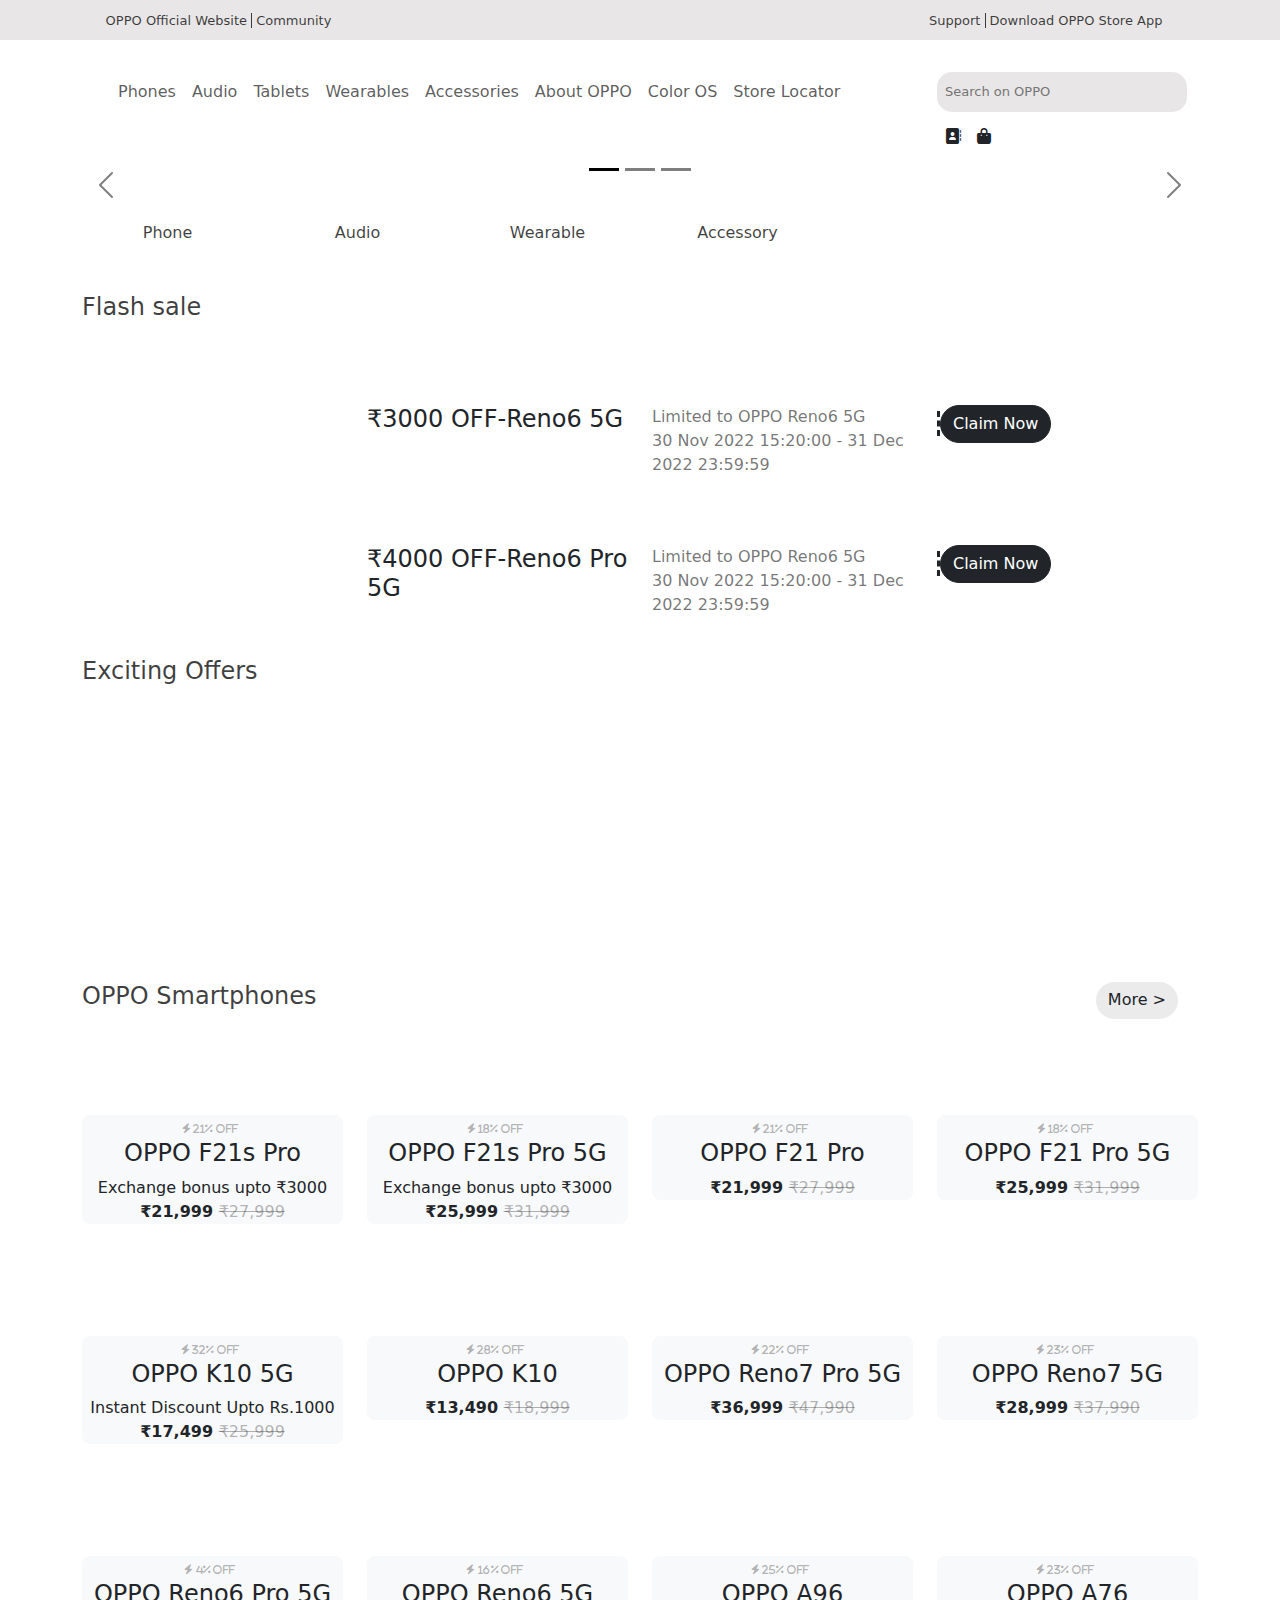
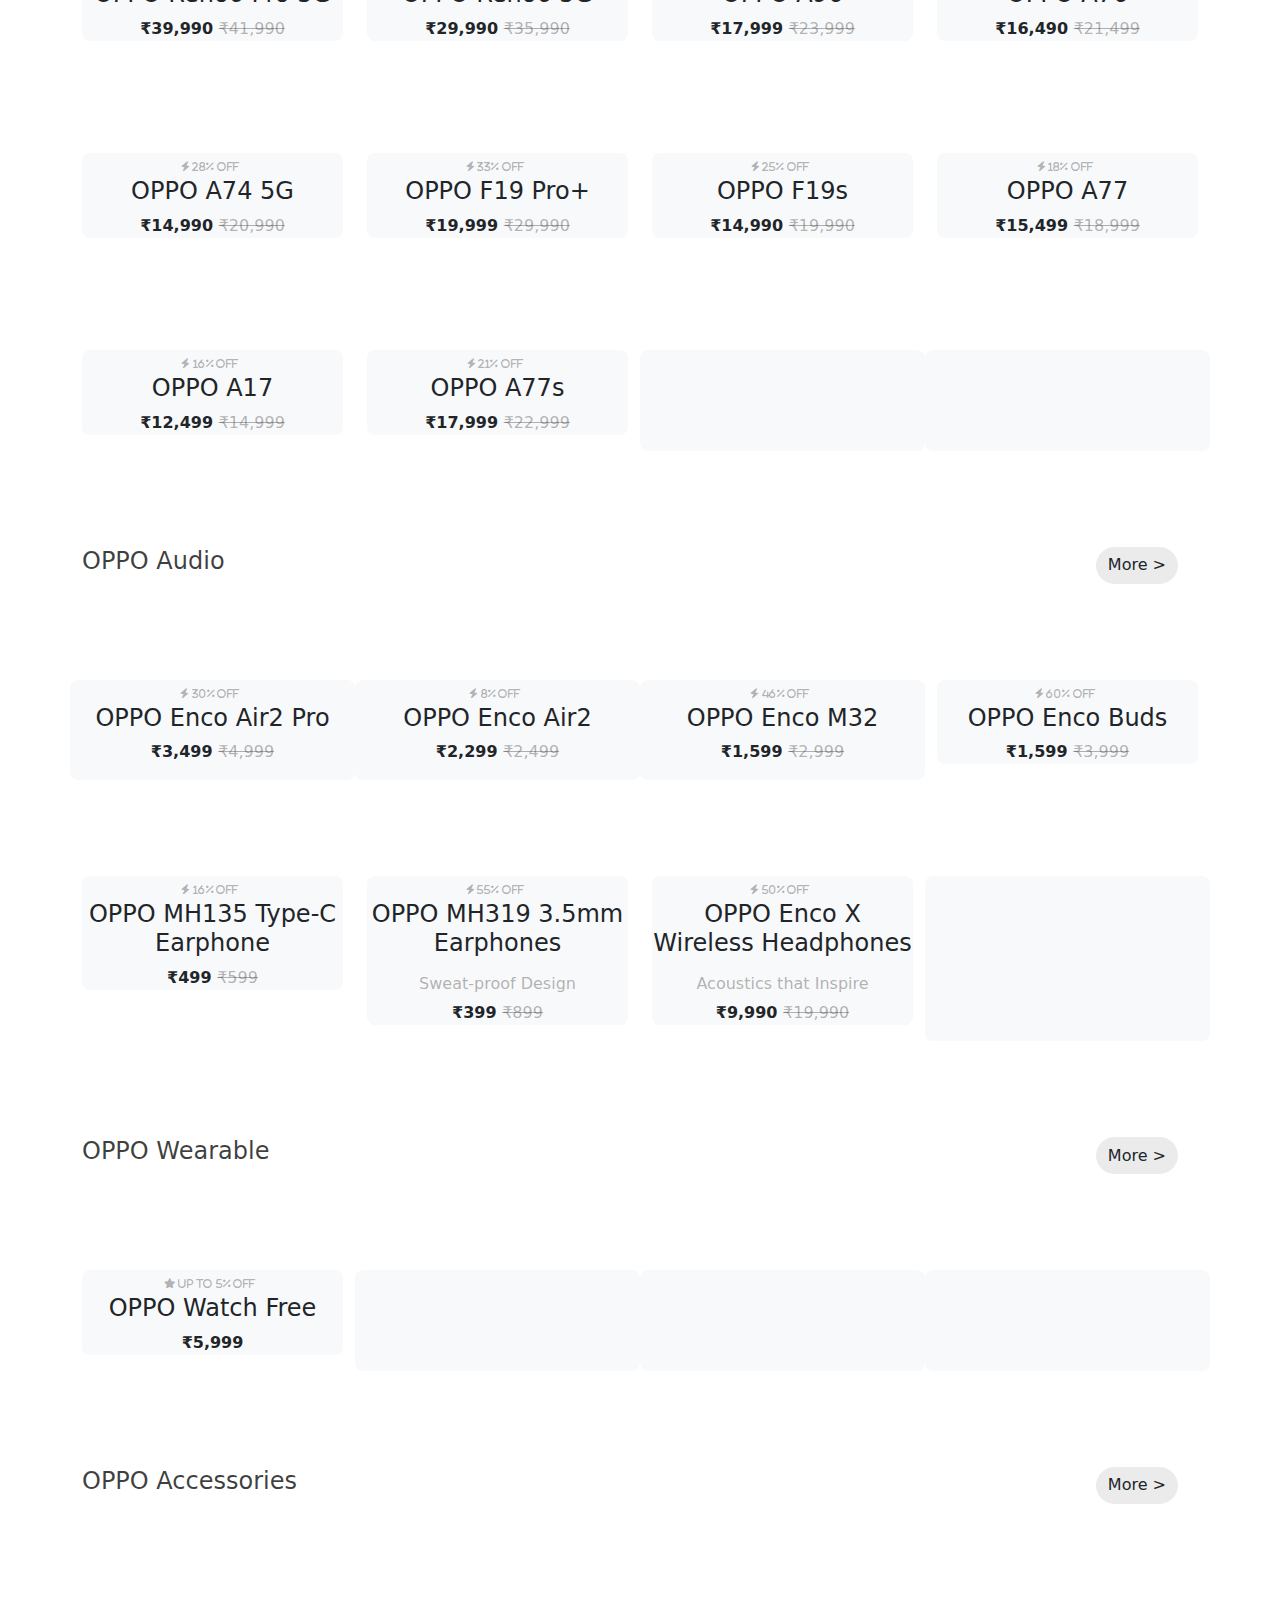
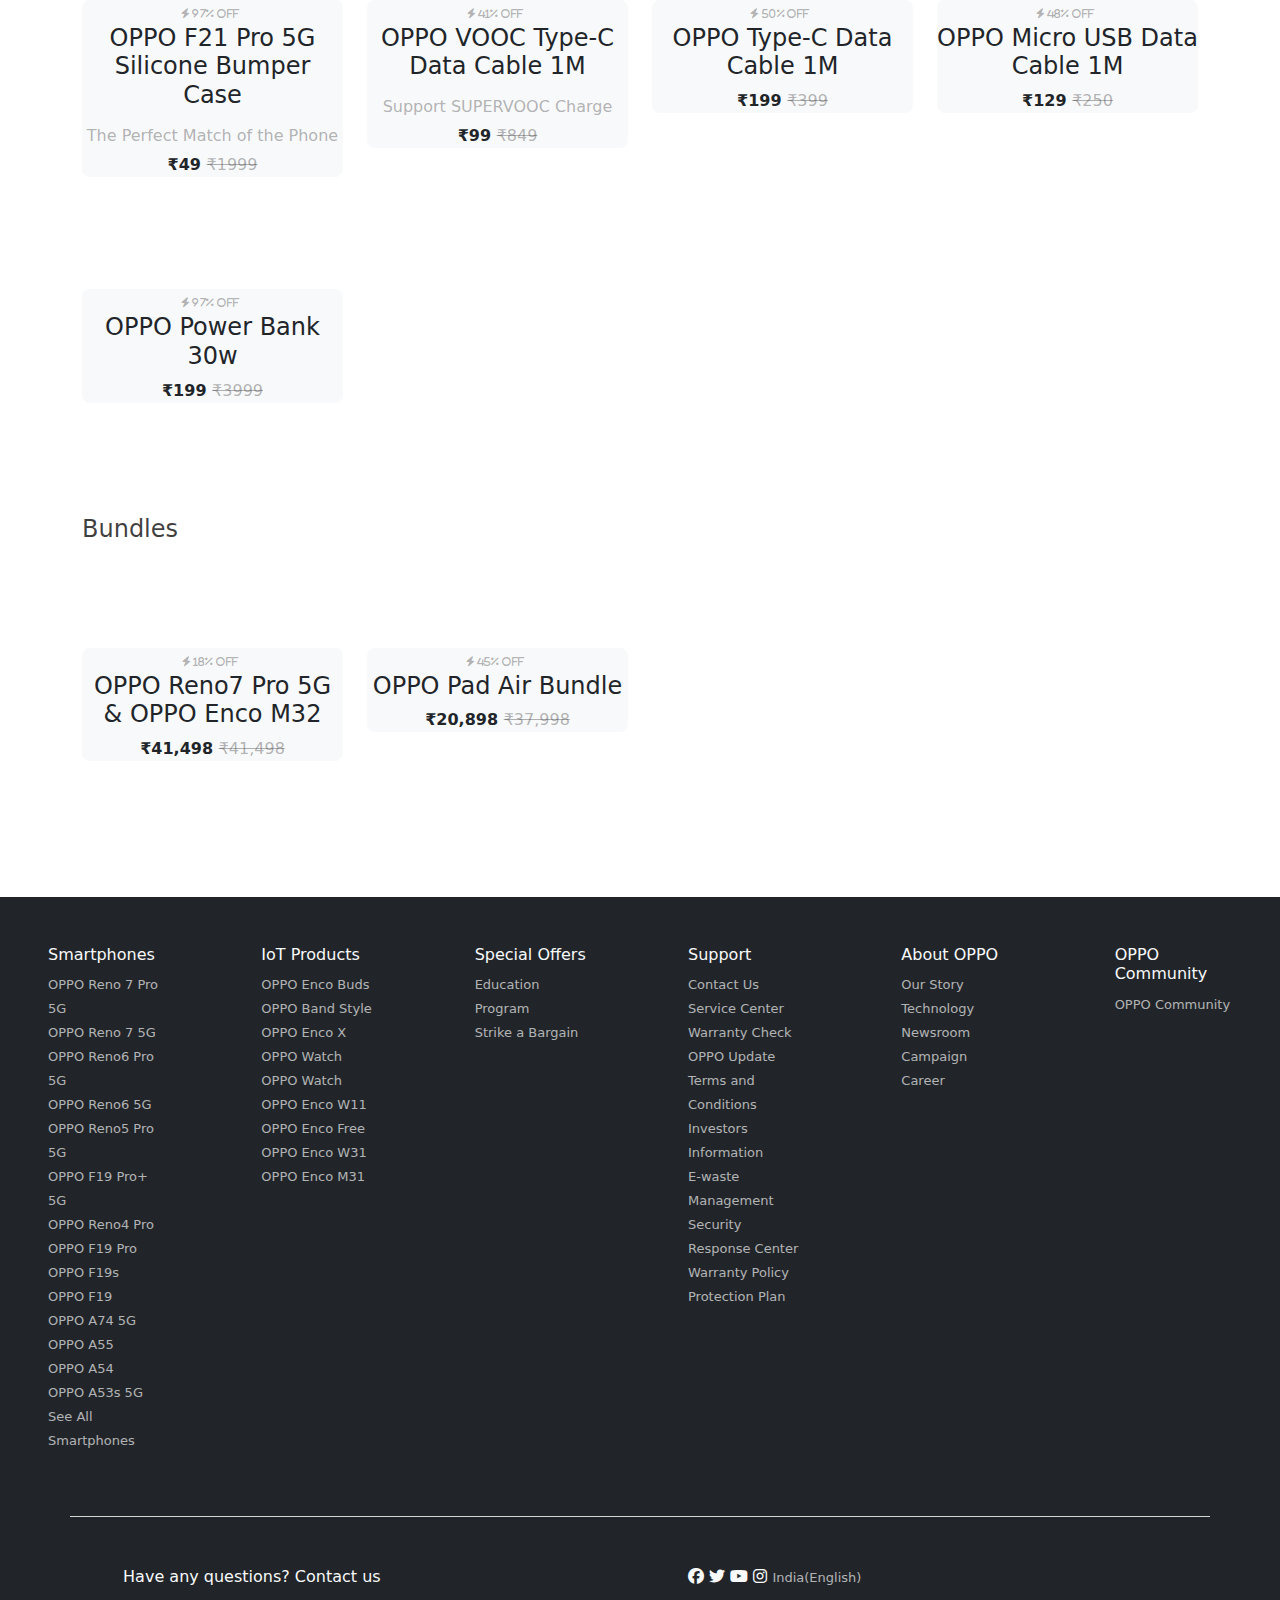
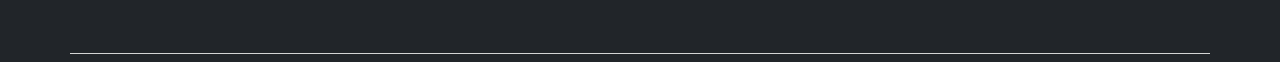
==== commit 5a8d77c1: "modified left border" ====
--- a/index.html
+++ b/index.html
@@ -1,5 +1,5 @@
 <!DOCTYPE html>
-<html>
+<html lang="en">
     <head>
         <title>
             Oppo Website 2
@@ -23,7 +23,7 @@
                         <div class="row  justify-content-between">
 
                             <div class="col-sm-3 text-center m-2">
-                                <a href="#" class="oppo oppo-g">
+                                <a href="#" class="oppo oppo-lftborder">
                                     OPPO Official Website 
                                 </a>
                                 <a href="#" class="oppo ">
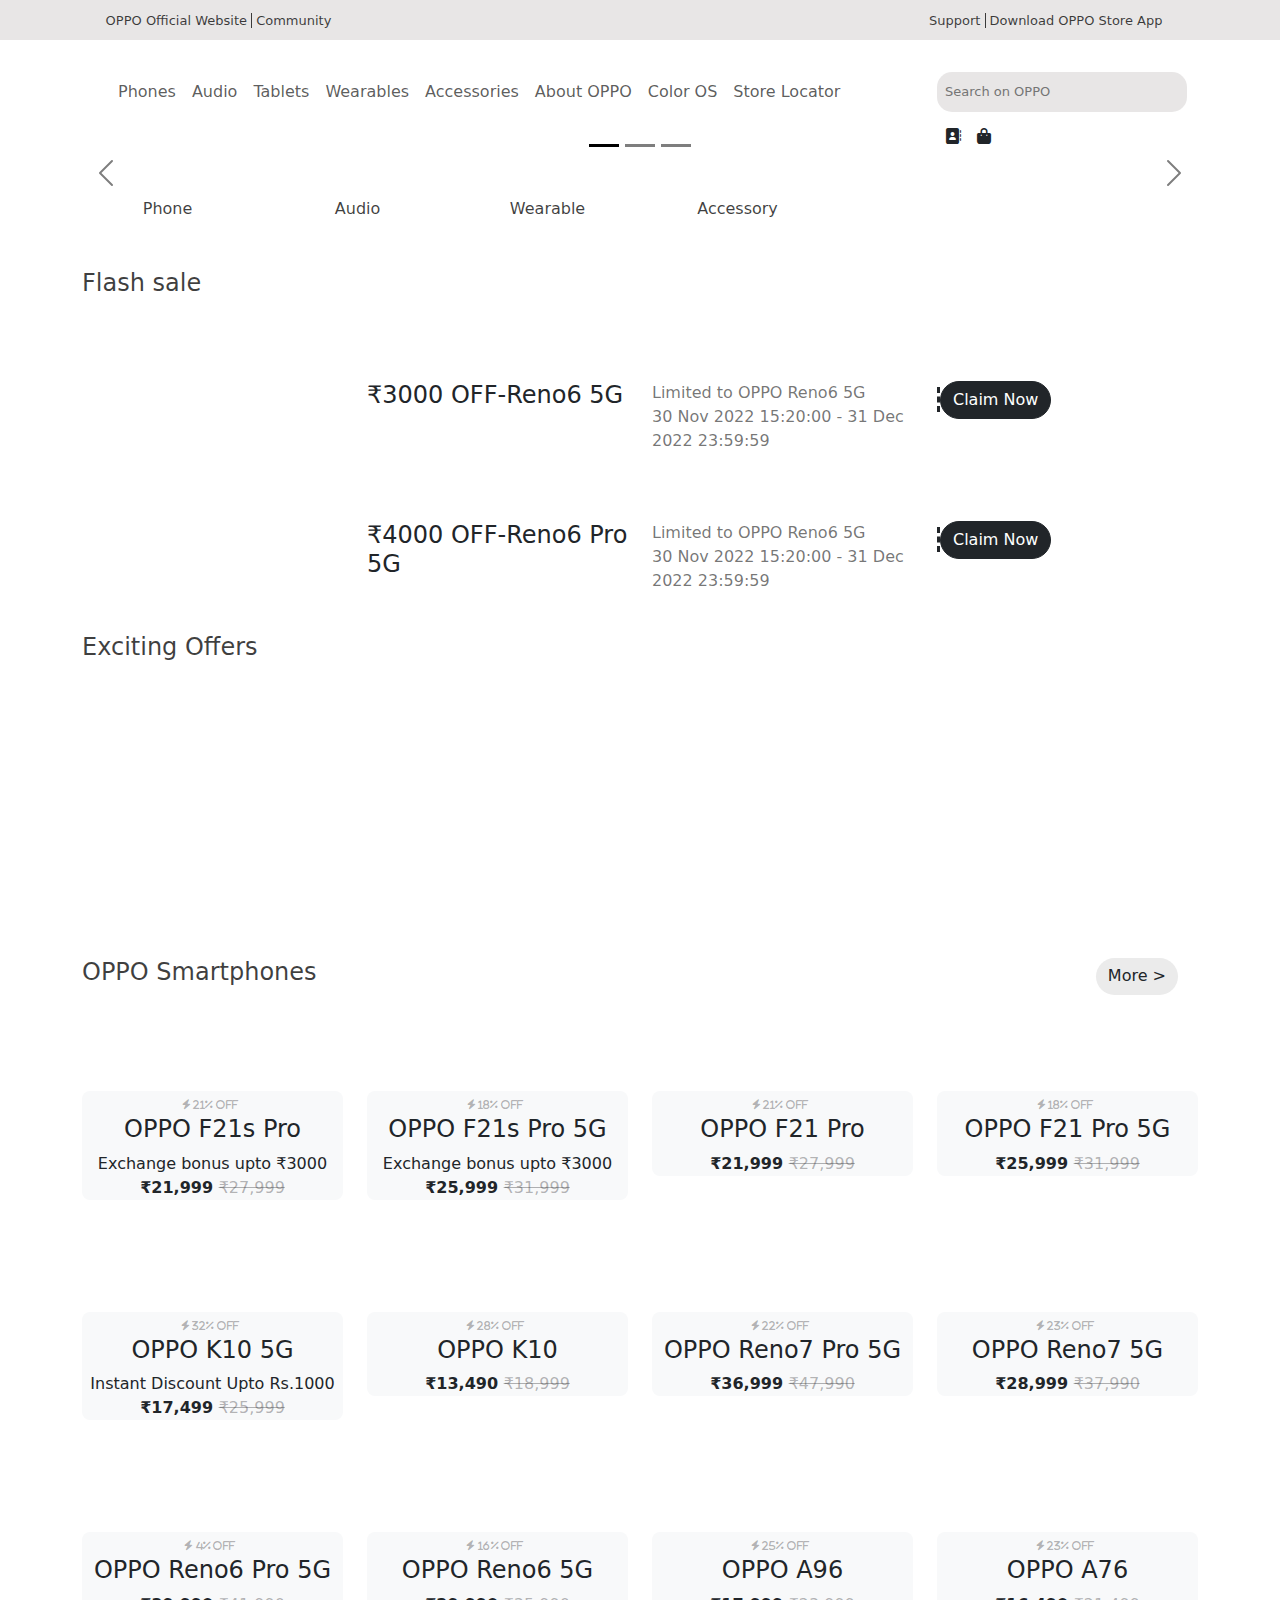
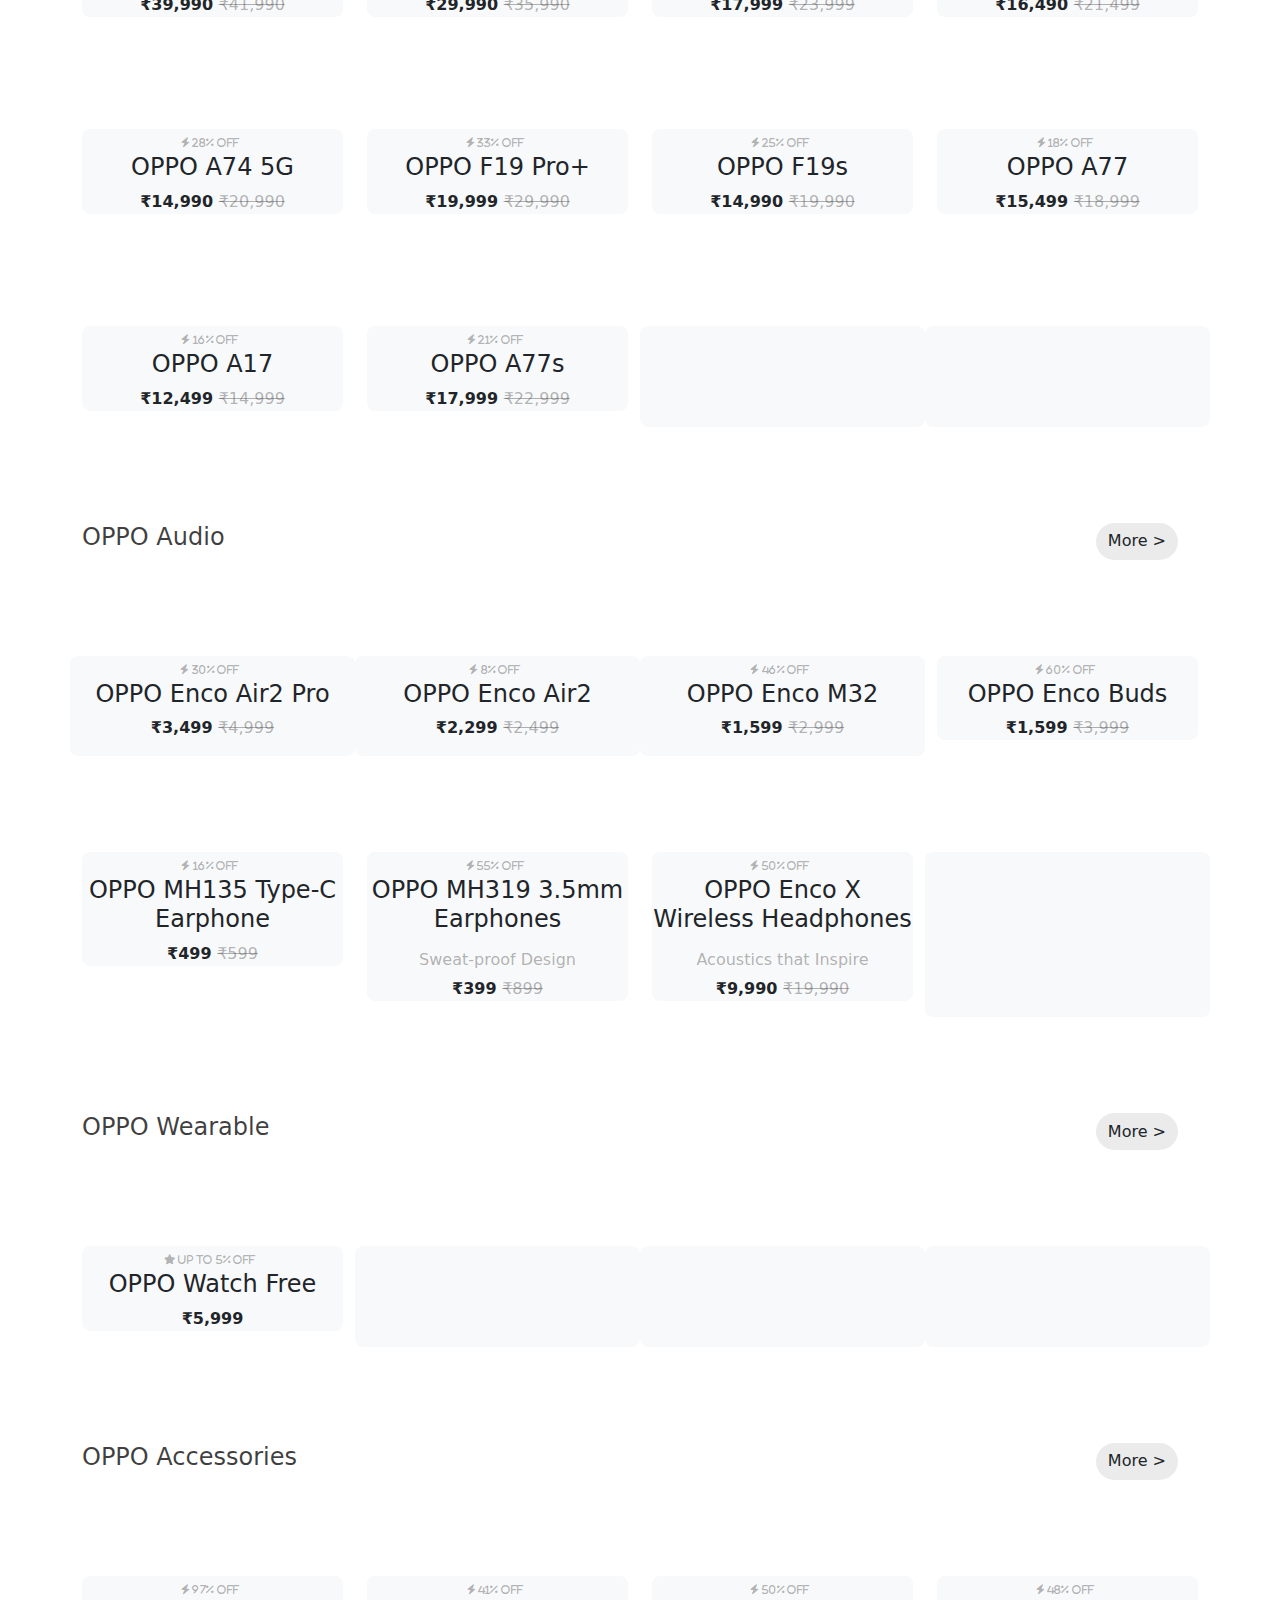
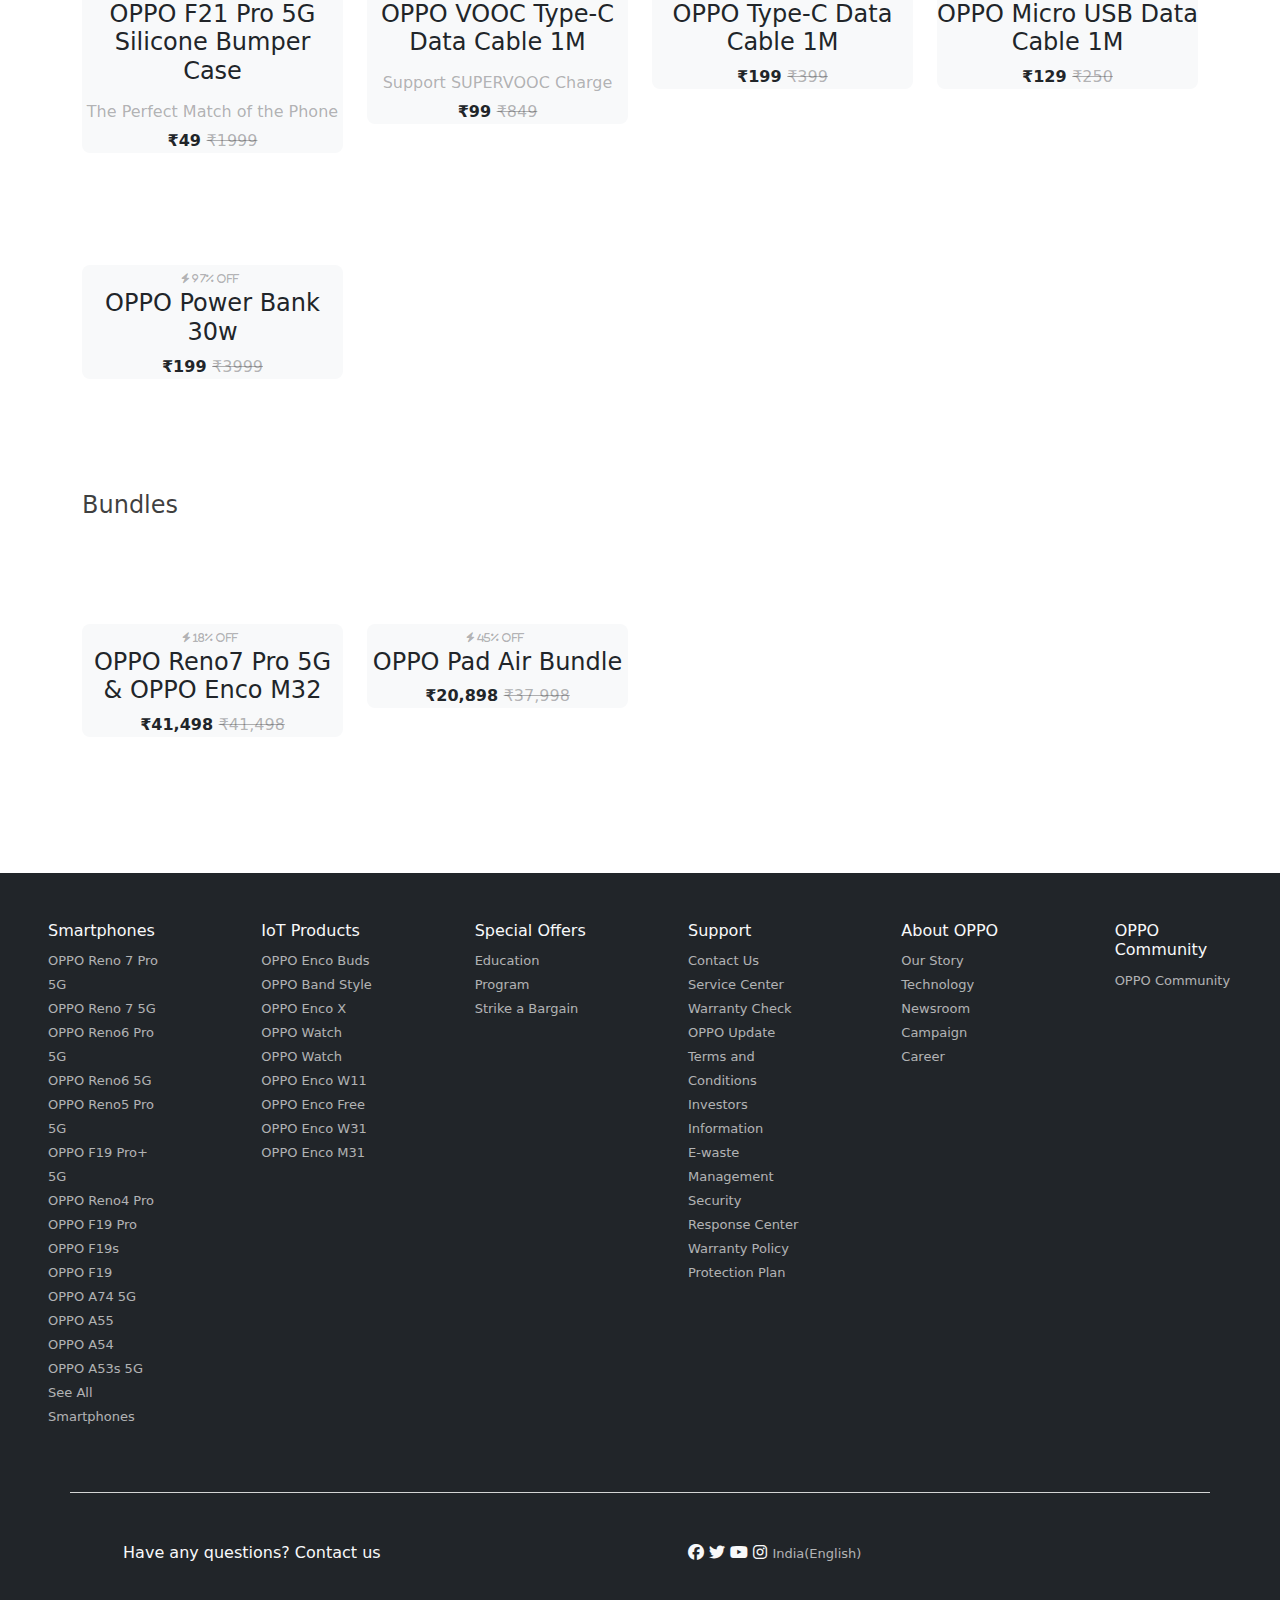
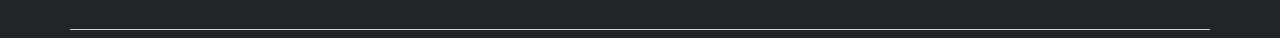
==== commit f099a50e: "images modified" ====
--- a/index.html
+++ b/index.html
@@ -135,7 +135,7 @@
             </div>
             <div class="carousel-inner oppo_slider">
               <div class="carousel-item active" data-bs-interval="10000">
-                <img class="img-fluid" src="https://opsg-img-cdn-gl.heytapimg.com/epb/202212/02/D5GzKHYHjVCCwHtz.jpg?x-amz-process=image/format,webp/quality,Q_80" class="d-block w-100" alt=""/>
+                <img class="img-fluid d-block w-100" src="https://opsg-img-cdn-gl.heytapimg.com/epb/202212/02/D5GzKHYHjVCCwHtz.jpg?x-amz-process=image/format,webp/quality,Q_80"  alt=""/>
                 <div class="carousel-caption d-none d-md-block">
                   <h5>  Reno8 5G  </h5>
                   <p> 80W SUPERVOOC丨Ultra Night Video <br>
@@ -146,7 +146,7 @@
                 </div>
               </div>
               <div class="carousel-item" data-bs-interval="2000">
-                <img class="img-fluid" src="https://opsg-img-cdn-gl.heytapimg.com/epb/202211/30/ICTAMkgNYh4FMWw2.jpg?x-amz-process=image/format,webp/quality,Q_80" class="d-block w-100" alt=""/>
+                <img class="img-fluid d-block w-100" src="https://opsg-img-cdn-gl.heytapimg.com/epb/202211/30/ICTAMkgNYh4FMWw2.jpg?x-amz-process=image/format,webp/quality,Q_80" alt=""/>
                 <div class="carousel-caption d-none d-md-block">
                   <h5> OPPO Store December Offer </h5>
                   <p> Provide you with the lastest and most complete promotions<br>
@@ -157,7 +157,7 @@
                 </div>
               </div>
               <div class="carousel-item">
-                <img  class="img-fluid" src="https://opsg-img-cdn-gl.heytapimg.com/epb/202211/15/wBGrZ5X40YTbIta5.jpg?x-amz-process=image/format,webp/quality,Q_80" class="d-block w-100" alt=""/>
+                <img  class="img-fluid d-block w-100" src="https://opsg-img-cdn-gl.heytapimg.com/epb/202211/15/wBGrZ5X40YTbIta5.jpg?x-amz-process=image/format,webp/quality,Q_80" alt=""/>
                 <div class="carousel-caption d-none d-md-block">
                   <h5> Official Exchange Program </h5>
                   <p> All brands Available & exchange value  Upto ₹55,480 </p>
@@ -180,7 +180,7 @@
             <div class="container">
               <div class="row text-center pt-4 pb-4">
                 <div class=" col-md-2">
-                  <a href="#"class="titles "  >
+                  <a href="#" class="titles "  >
                     <img class="img-fluid" src="https://opsg-img-cdn-gl.heytapimg.com/epb/202206/10/gPpgVbPw1tgY65Cb.png?x-amz-process=image/format,webp/quality,Q_80" alt=""/>
                     Phone
                   </a>
